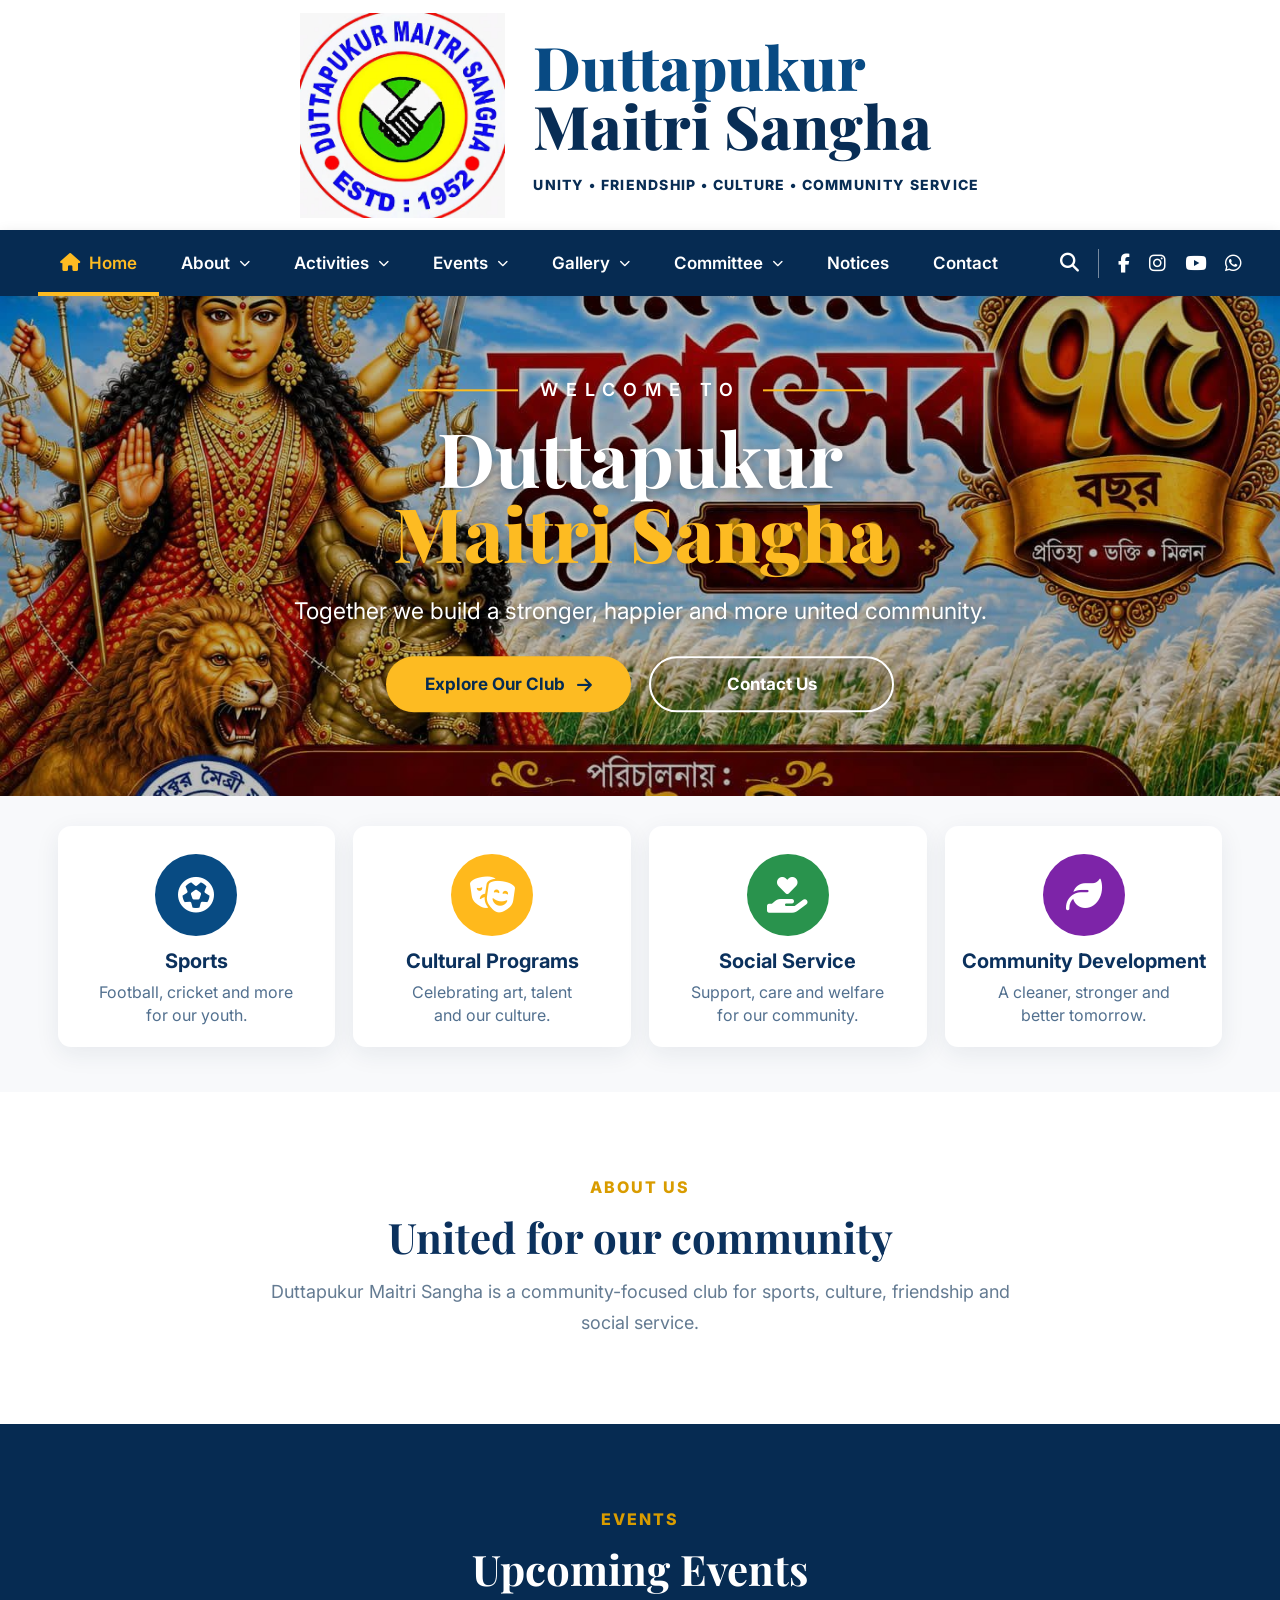
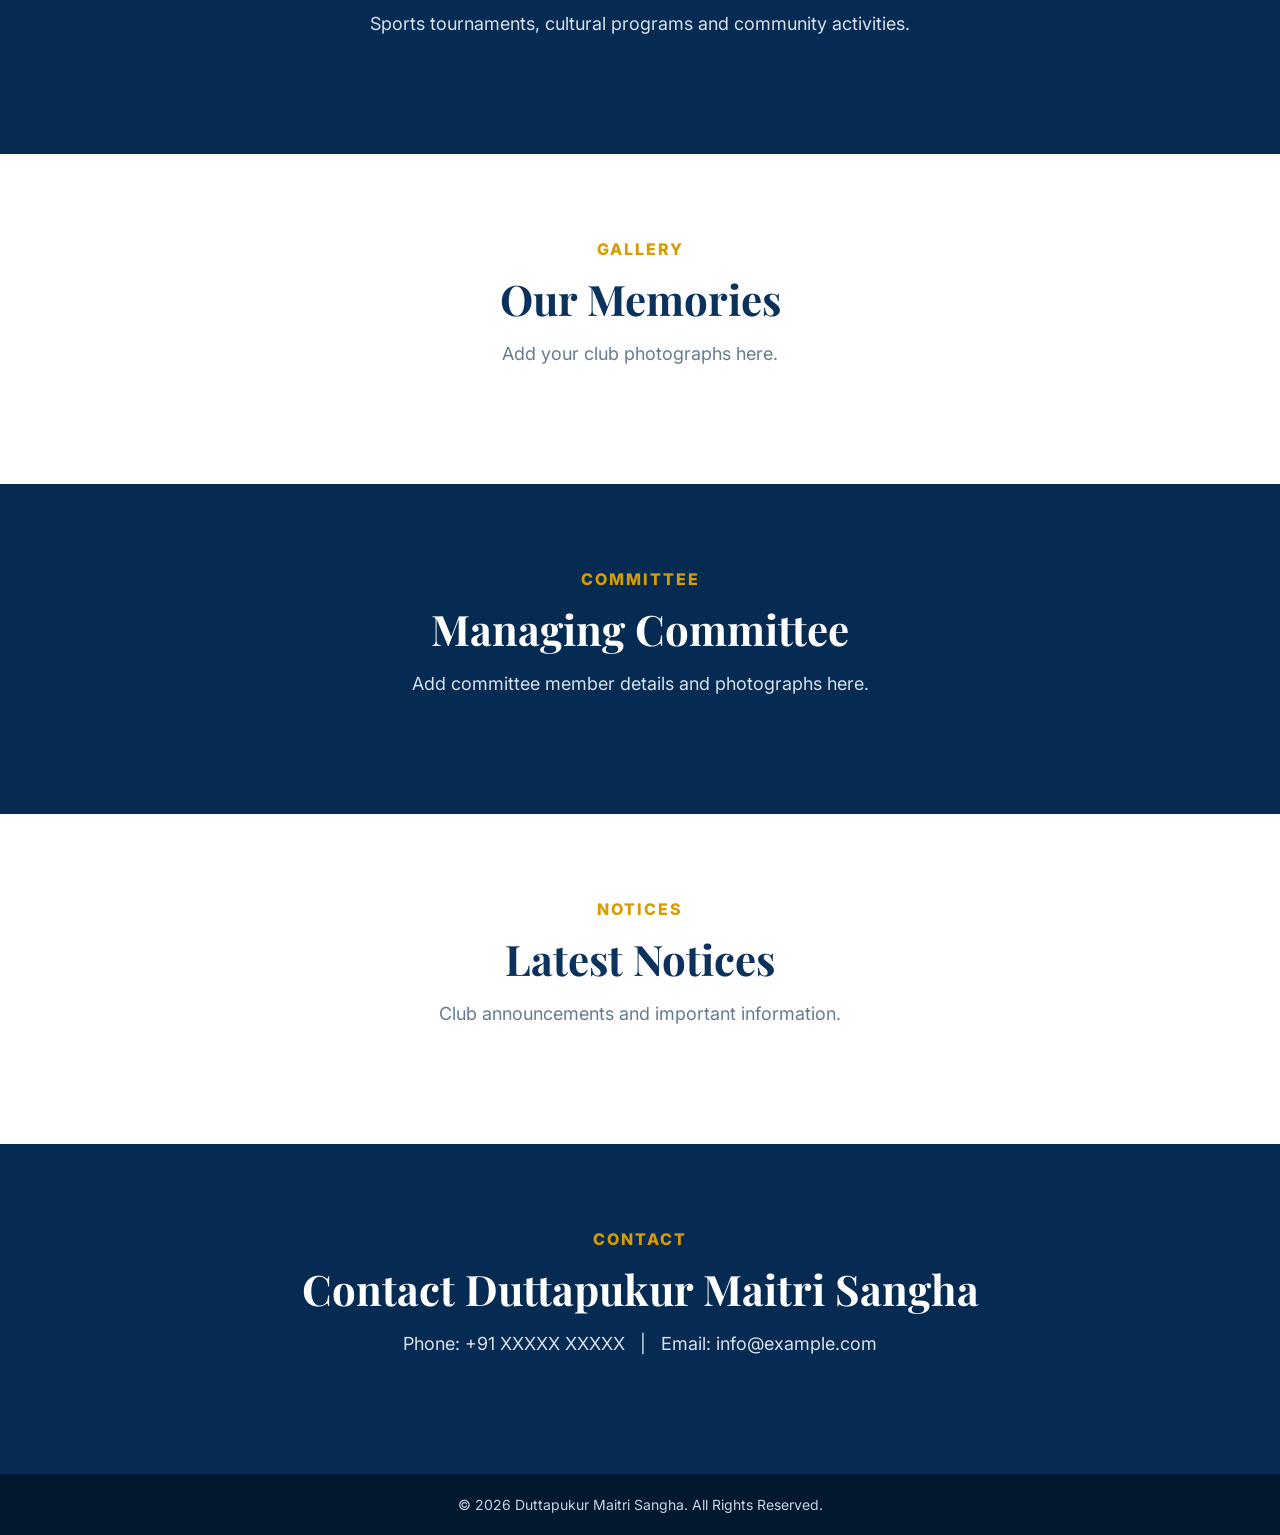
==== index.html @ 9993ad96 "Add files via upload" ====
<!DOCTYPE html>
<html lang="en">

<head>
    <meta charset="UTF-8">
    <meta name="viewport" content="width=device-width, initial-scale=1.0">

    <title>Duttapukur Maitri Sangha</title>

    <!-- Google Fonts -->
    <link rel="preconnect" href="https://fonts.googleapis.com">
    <link rel="preconnect" href="https://fonts.gstatic.com" crossorigin>

    <link href="https://fonts.googleapis.com/css2?family=Inter:wght@400;500;600;700;800&family=Playfair+Display:wght@700;800&display=swap"
        rel="stylesheet">

    <!-- Font Awesome -->
    <link rel="stylesheet"
        href="https://cdnjs.cloudflare.com/ajax/libs/font-awesome/6.5.2/css/all.min.css">

    <!-- CSS -->
    <link rel="stylesheet" href="style.css">
</head>

<body>


<!-- =====================================================
     TOP BRAND HEADER
===================================================== -->

<header class="brand-header">

    <div class="brand-inner">

        <a href="#home" class="brand">

            <img src="images/club-logo.png"
                 alt="Duttapukur Maitri Sangha Logo">

            <div class="brand-copy">

                <h1>
                    Duttapukur<br>
                    <span>Maitri Sangha</span>
                </h1>

                <p>
                    UNITY • FRIENDSHIP • CULTURE • COMMUNITY SERVICE
                </p>

            </div>

        </a>

    </div>

</header>



<!-- =====================================================
     NAVIGATION
===================================================== -->

<nav class="main-nav" id="mainNav">

    <div class="nav-inner">

        <!-- Mobile Menu -->
        <button class="mobile-toggle" id="mobileToggle">
            <i class="fa-solid fa-bars"></i>
        </button>


        <!-- Menu -->
        <div class="nav-links" id="navLinks">

            <a class="active" href="#home">
                <i class="fa-solid fa-house"></i>
                Home
            </a>

            <a href="#about">
                About
                <i class="fa-solid fa-chevron-down"></i>
            </a>

            <a href="#activities">
                Activities
                <i class="fa-solid fa-chevron-down"></i>
            </a>

            <a href="#events">
                Events
                <i class="fa-solid fa-chevron-down"></i>
            </a>

            <a href="#gallery">
                Gallery
                <i class="fa-solid fa-chevron-down"></i>
            </a>

            <a href="#committee">
                Committee
                <i class="fa-solid fa-chevron-down"></i>
            </a>

            <a href="#notices">
                Notices
            </a>

            <a href="#contact">
                Contact
            </a>

        </div>


        <!-- Social Icons -->

        <div class="nav-social">

            <button>
                <i class="fa-solid fa-magnifying-glass"></i>
            </button>

            <span></span>

            <a href="#">
                <i class="fa-brands fa-facebook-f"></i>
            </a>

            <a href="#">
                <i class="fa-brands fa-instagram"></i>
            </a>

            <a href="#">
                <i class="fa-brands fa-youtube"></i>
            </a>

            <a href="#">
                <i class="fa-brands fa-whatsapp"></i>
            </a>

        </div>

    </div>

</nav>



<!-- =====================================================
     MAIN
===================================================== -->

<main>


<!-- =====================================================
     HERO SECTION
===================================================== -->

<section class="hero" id="home">

    <div class="hero-background" id="heroBackground"></div>

    <div class="hero-content">

        <div class="welcome">
            <span></span>
            <p>WELCOME TO</p>
            <span></span>
        </div>

        <h2>
            Duttapukur
            <strong>Maitri Sangha</strong>
        </h2>

        <p class="hero-description">
            Together we build a stronger, happier and
            more united community.
        </p>

        <div class="hero-buttons">
            <a href="#activities" class="btn-primary">
                Explore Our Club
                <i class="fa-solid fa-arrow-right"></i>
            </a>

            <a href="#contact" class="btn-secondary">
                Contact Us
            </a>
        </div>

    </div>

</section>


<!-- =====================================================
     FEATURE CARDS
===================================================== -->

<section class="features" id="activities">

    <div class="feature-grid">


        <!-- Sports -->

        <article class="feature-card">

            <div class="feature-icon sports">

                <i class="fa-solid fa-futbol"></i>

            </div>

            <h2>Sports</h2>

            <p>
                Football, cricket and more
                <br>
                for our youth.
            </p>

        </article>



        <!-- Cultural -->

        <article class="feature-card">

            <div class="feature-icon culture">

                <i class="fa-solid fa-masks-theater"></i>

            </div>

            <h2>Cultural Programs</h2>

            <p>
                Celebrating art, talent
                <br>
                and our culture.
            </p>

        </article>



        <!-- Social Service -->

        <article class="feature-card">

            <div class="feature-icon service">

                <i class="fa-solid fa-hand-holding-heart"></i>

            </div>

            <h2>Social Service</h2>

            <p>
                Support, care and welfare
                <br>
                for our community.
            </p>

        </article>



        <!-- Development -->

        <article class="feature-card">

            <div class="feature-icon development">

                <i class="fa-solid fa-leaf"></i>

            </div>

            <h2>Community Development</h2>

            <p>
                A cleaner, stronger and
                <br>
                better tomorrow.
            </p>

        </article>


    </div>

</section>



<!-- =====================================================
     ABOUT
===================================================== -->

<section class="simple-section" id="about">

    <span>ABOUT US</span>

    <h2>
        United for our community
    </h2>

    <p>
        Duttapukur Maitri Sangha is a community-focused
        club for sports, culture, friendship and social service.
    </p>

</section>



<!-- =====================================================
     EVENTS
===================================================== -->

<section class="simple-section dark" id="events">

    <span>EVENTS</span>

    <h2>
        Upcoming Events
    </h2>

    <p>
        Sports tournaments, cultural programs
        and community activities.
    </p>

</section>



<!-- =====================================================
     GALLERY
===================================================== -->

<section class="simple-section" id="gallery">

    <span>GALLERY</span>

    <h2>
        Our Memories
    </h2>

    <p>
        Add your club photographs here.
    </p>

</section>



<!-- =====================================================
     COMMITTEE
===================================================== -->

<section class="simple-section dark" id="committee">

    <span>COMMITTEE</span>

    <h2>
        Managing Committee
    </h2>

    <p>
        Add committee member details and photographs here.
    </p>

</section>



<!-- =====================================================
     NOTICES
===================================================== -->

<section class="simple-section" id="notices">

    <span>NOTICES</span>

    <h2>
        Latest Notices
    </h2>

    <p>
        Club announcements and important information.
    </p>

</section>



<!-- =====================================================
     CONTACT
===================================================== -->

<section class="simple-section dark" id="contact">

    <span>CONTACT</span>

    <h2>
        Contact Duttapukur Maitri Sangha
    </h2>

    <p>
        Phone: +91 XXXXX XXXXX
        &nbsp; | &nbsp;
        Email: info@example.com
    </p>

</section>


</main>



<!-- =====================================================
     FOOTER
===================================================== -->

<footer>

    © <span id="year"></span>
    Duttapukur Maitri Sangha.
    All Rights Reserved.

</footer>



<!-- JavaScript -->

<script src="script.js"></script>

</body>
</html>
---- style.css ----
/* =====================================================
   RESET
===================================================== */

* {
    margin: 0;
    padding: 0;
    box-sizing: border-box;
}


:root {

    --navy: #062b52;

    --navy-dark: #031f3c;

    --blue: #0b4f88;

    --gold: #fdbb22;

    --text: #0b315d;

    --white: #ffffff;

}


html {

    scroll-behavior: smooth;

    scroll-padding-top: 70px;

}


body {

    font-family: "Inter", sans-serif;

    color: var(--text);

    background: #f7f8fa;

}


a {

    text-decoration: none;

    color: inherit;

}


/* =====================================================
   TOP BRAND HEADER
===================================================== */

.brand-header {

    height: 230px;

    background: #ffffff;

    overflow: hidden;

}


.brand-inner {

    width: min(1100px, 94%);

    height: 100%;

    margin: auto;

    display: flex;

    justify-content: center;

    align-items: center;

}


.brand {

    display: flex;

    align-items: center;

    gap: 28px;

}


.brand img {

    width: 205px;

    height: 205px;

    object-fit: contain;

}


.brand-copy h1 {

    font-family: "Playfair Display", serif;

    font-size: clamp(42px, 4.7vw, 68px);

    line-height: .98;

    color: #084a83;

    font-weight: 800;

}


.brand-copy h1 span {

    color: #082d55;

}


.brand-copy p {

    margin-top: 22px;

    font-size: 14px;

    font-weight: 800;

    letter-spacing: 1.3px;

    color: #092d54;

}


/* =====================================================
   NAVIGATION
===================================================== */

.main-nav {

    height: 66px;

    background: var(--navy);

    color: white;

    position: sticky;

    top: 0;

    z-index: 1000;

    box-shadow:
        0 4px 14px rgba(0,0,0,.12);

}


.nav-inner {

    height: 100%;

    width: min(1290px, 94%);

    margin: auto;

    display: flex;

    align-items: center;

    justify-content: space-between;

}


.nav-links {

    height: 100%;

    display: flex;

    align-items: center;

}


.nav-links a {

    height: 100%;

    display: flex;

    align-items: center;

    gap: 9px;

    padding: 0 22px;

    color: #fff;

    font-size: 17px;

    font-weight: 600;

    position: relative;

    transition: .25s;

}


.nav-links a i {

    font-size: 11px;

}


.nav-links a:first-child i {

    font-size: 18px;

}


.nav-links a:hover,

.nav-links a.active {

    color: var(--gold);

}


.nav-links a.active::after {

    content: "";

    position: absolute;

    left: 0;

    right: 0;

    bottom: 0;

    height: 4px;

    background: var(--gold);

}


/* =====================================================
   SOCIAL ICONS
===================================================== */

.nav-social {

    display: flex;

    align-items: center;

    gap: 19px;

    font-size: 19px;

}


.nav-social button {

    border: 0;

    background: transparent;

    color: white;

    font-size: 19px;

    cursor: pointer;

}


.nav-social span {

    height: 29px;

    width: 1px;

    background:
        rgba(255,255,255,.45);

}


.nav-social a:hover {

    color: var(--gold);

}


/* =====================================================
   MOBILE BUTTON
===================================================== */

.mobile-toggle {

    display: none;

    border: 0;

    background: transparent;

    color: white;

    font-size: 24px;

    cursor: pointer;

}


/* =====================================================
   HERO
===================================================== */

.hero {
    position: relative;
    width: 100%;
    height: 500px;
    overflow: hidden;
}

.hero-background {
    position: absolute;
    inset: 0;

    background-image: url("images/hero1.jpg");
    background-size: cover;
    background-position: center;

    transition: opacity 0.8s ease;
}

/* Dark overlay */
.hero-background::after {
    content: "";
    position: absolute;
    inset: 0;

    background: rgba(0, 0, 0, 0.25);
}

.hero-content {
    position: absolute;
    z-index: 2;

    left: 50%;
    top: 50%;

    transform: translate(-50%, -50%);

    width: 90%;
    text-align: center;
    color: white;
}

/* =====================================================
   HERO CONTENT
===================================================== */

.hero-content {

    position: absolute;

    z-index: 5;

    left: 50%;

    top: 50%;

    transform:
        translate(-50%, -50%);

    width: 90%;

    text-align: center;

    color: white;

}


.welcome {

    display: flex;

    justify-content: center;

    align-items: center;

    gap: 22px;

    margin-bottom: 20px;

}


.welcome span {

    width: 110px;

    height: 2px;

    background: var(--gold);

}


.welcome p {

    font-size: 18px;

    font-weight: 600;

    letter-spacing: 8px;

}


.hero-content h2 {

    font-family:
        "Playfair Display",
        serif;

    font-size:
        clamp(45px, 6vw, 75px);

    line-height: 1;

    text-shadow:
        0 3px 10px rgba(0,0,0,.35);

}


.hero-content h2 strong {

    display: block;

    color: var(--gold);

    font-weight: 800;

}


.hero-description {

    margin-top: 25px;

    font-size: 23px;

    line-height: 1.45;

    text-shadow:
        0 2px 8px rgba(0,0,0,.5);

}


/* =====================================================
   HERO BUTTONS
===================================================== */

.hero-buttons {

    display: flex;

    justify-content: center;

    gap: 18px;

    margin-top: 28px;

}


.btn-primary,

.btn-secondary {

    min-width: 245px;

    padding: 16px 25px;

    border-radius: 35px;

    font-size: 17px;

    font-weight: 700;

    display: flex;

    justify-content: center;

    align-items: center;

    gap: 12px;

    transition: .25s;

}


.btn-primary {

    background: var(--gold);

    color: #062b52;

}


.btn-primary:hover {

    transform: translateY(-3px);

    background: #ffd052;

}


.btn-secondary {

    border: 2px solid white;

    color: white;

    background:
        rgba(0,0,0,.08);

}


.btn-secondary:hover {

    background: white;

    color: var(--navy);

}


/* =====================================================
   HERO ARROWS
===================================================== */

.hero-arrow {

    position: absolute;

    z-index: 6;

    top: 50%;

    transform:
        translateY(-50%);

    width: 54px;

    height: 54px;

    border:
        1px solid rgba(255,255,255,.8);

    border-radius: 50%;

    background:
        rgba(0,0,0,.28);

    color: white;

    font-size: 22px;

    cursor: pointer;

    transition: .25s;

}


.hero-arrow.left {

    left: 20px;

}


.hero-arrow.right {

    right: 20px;

}


.hero-arrow:hover {

    background: var(--gold);

    color: #062b52;

}


/* =====================================================
   SLIDER DOTS
===================================================== */

.slider-dots {

    display: flex;

    justify-content: center;

    gap: 12px;

    margin-top: 30px;

}


.dot {

    width: 13px;

    height: 13px;

    border: 0;

    border-radius: 50%;

    background: white;

    cursor: pointer;

}


.dot.active {

    background: var(--gold);

}


/* =====================================================
   FEATURE CARDS
===================================================== */

.features {

    background: #f8f9fb;

    padding:
        30px 4.5% 45px;

}


.feature-grid {

    max-width: 1400px;

    margin: auto;

    display: grid;

    grid-template-columns:
        repeat(4, 1fr);

    gap: 18px;

}


.feature-card {

    min-height: 190px;

    background: white;

    border-radius: 13px;

    box-shadow:
        0 7px 25px
        rgba(25,50,80,.08);

    display: flex;

    flex-direction: column;

    align-items: center;

    text-align: center;

    padding:
        28px 15px 20px;

    transition:
        transform .25s,
        box-shadow .25s;

}


.feature-card:hover {

    transform:
        translateY(-5px);

    box-shadow:
        0 13px 30px
        rgba(25,50,80,.13);

}


/* =====================================================
   FEATURE ICON
===================================================== */

.feature-icon {

    width: 82px;

    height: 82px;

    border-radius: 50%;

    display: grid;

    place-items: center;

    color: white;

    font-size: 36px;

    margin-bottom: 13px;

}


.feature-icon.sports {

    background: #084b83;

}


.feature-icon.culture {

    background: #ffb91c;

}


.feature-icon.service {

    background: #29934d;

}


.feature-icon.development {

    background: #7d24a8;

}


.feature-card h2 {

    font-size: 20px;

    margin-bottom: 8px;

}


.feature-card p {

    color: #52708f;

    font-size: 16px;

    line-height: 1.45;

}


/* =====================================================
   OTHER SECTIONS
===================================================== */

.simple-section {

    min-height: 330px;

    padding: 85px 8%;

    text-align: center;

    background: white;

}


.simple-section.dark {

    background: var(--navy);

    color: white;

}


.simple-section span {

    color: #d99c00;

    font-weight: 800;

    letter-spacing: 2px;

}


.simple-section h2 {

    margin: 12px 0;

    font-family:
        "Playfair Display",
        serif;

    font-size: 42px;

}


.simple-section p {

    max-width: 750px;

    margin: auto;

    font-size: 18px;

    line-height: 1.7;

    color: #647b92;

}


.simple-section.dark p {

    color: #d7e1ea;

}


/* =====================================================
   FOOTER
===================================================== */

footer {

    background: #02182e;

    color: #cbd5e1;

    text-align: center;

    padding: 22px;

    font-size: 14px;

}


/* =====================================================
   TABLET
===================================================== */

@media (max-width: 1100px) {

    .nav-links a {

        padding: 0 12px;

        font-size: 14px;

    }


    .nav-social {

        gap: 12px;

    }


    .brand img {

        width: 160px;

        height: 160px;

    }


    .brand-copy h1 {

        font-size: 47px;

    }


    .brand-header {

        height: 200px;

    }

}


/* =====================================================
   MOBILE
===================================================== */

@media (max-width: 850px) {

    .brand-header {

        height: 145px;

    }


    .brand {

        gap: 12px;

    }


    .brand img {

        width: 115px;

        height: 115px;

    }


    .brand-copy h1 {

        font-size: 31px;

    }


    .brand-copy p {

        font-size: 8px;

        margin-top: 9px;

        letter-spacing: .6px;

    }


    .main-nav {

        height: 58px;

    }


    .mobile-toggle {

        display: block;

    }


    .nav-links {

        display: none;

        position: absolute;

        left: 0;

        top: 58px;

        width: 100%;

        height: auto;

        flex-direction: column;

        background:
            var(--navy-dark);

        padding: 8px 0;

    }


    .nav-links.open {

        display: flex;

    }


    .nav-links a {

        width: 100%;

        height: 46px;

        padding: 0 22px;

    }


    .nav-links a.active::after {

        display: none;

    }


    .nav-social {

        margin-left: auto;

    }


    .hero {

        height: 360px;

    }


    .hero-content h2 {

        font-size: 43px;

    }


    .hero-description {

        font-size: 17px;

    }


    .welcome p {

        font-size: 13px;

        letter-spacing: 4px;

    }


    .welcome span {

        width: 60px;

    }


    .feature-grid {

        grid-template-columns:
            repeat(2, 1fr);

    }

}


/* =====================================================
   SMALL MOBILE
===================================================== */

@media (max-width: 520px) {

    .brand-header {

        height: 112px;

    }


    .brand img {

        width: 82px;

        height: 82px;

    }


    .brand-copy h1 {

        font-size: 23px;

    }


    .brand-copy p {

        font-size: 6px;

        letter-spacing: .35px;

    }


    .nav-social a:nth-last-child(-n+2),

    .nav-social span {

        display: none;

    }


    .hero {

        height: 320px;

    }


    .hero-content h2 {

        font-size: 34px;

    }


    .hero-description {

        font-size: 14px;

    }


    .hero-buttons {

        flex-direction: column;

        align-items: center;

        gap: 10px;

    }


    .btn-primary,

    .btn-secondary {

        min-width: 200px;

        padding: 12px 20px;

        font-size: 14px;

    }


    .hero-arrow {

        width: 38px;

        height: 38px;

        font-size: 15px;

    }


    .hero-arrow.left {

        left: 10px;

    }


    .hero-arrow.right {

        right: 10px;

    }


    .feature-grid {

        grid-template-columns: 1fr;

    }


    .simple-section h2 {

        font-size: 32px;

    }

}
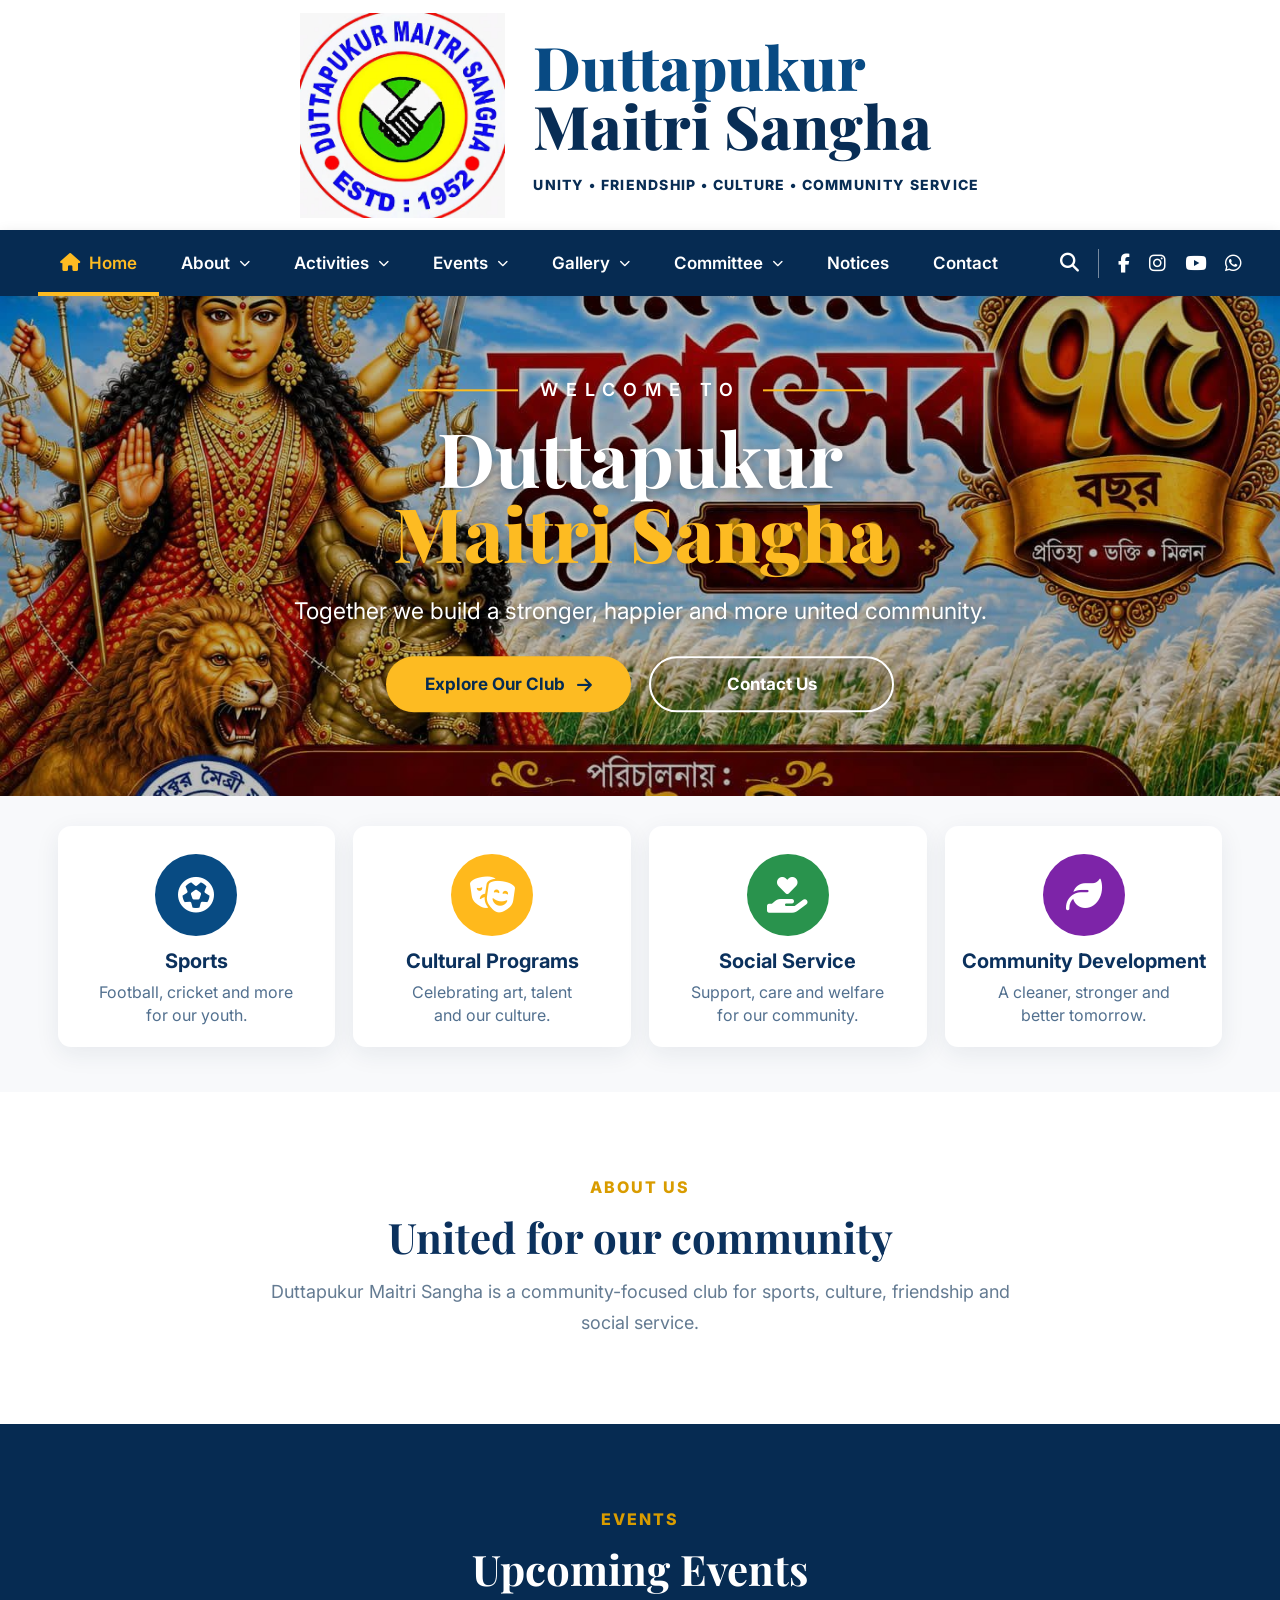
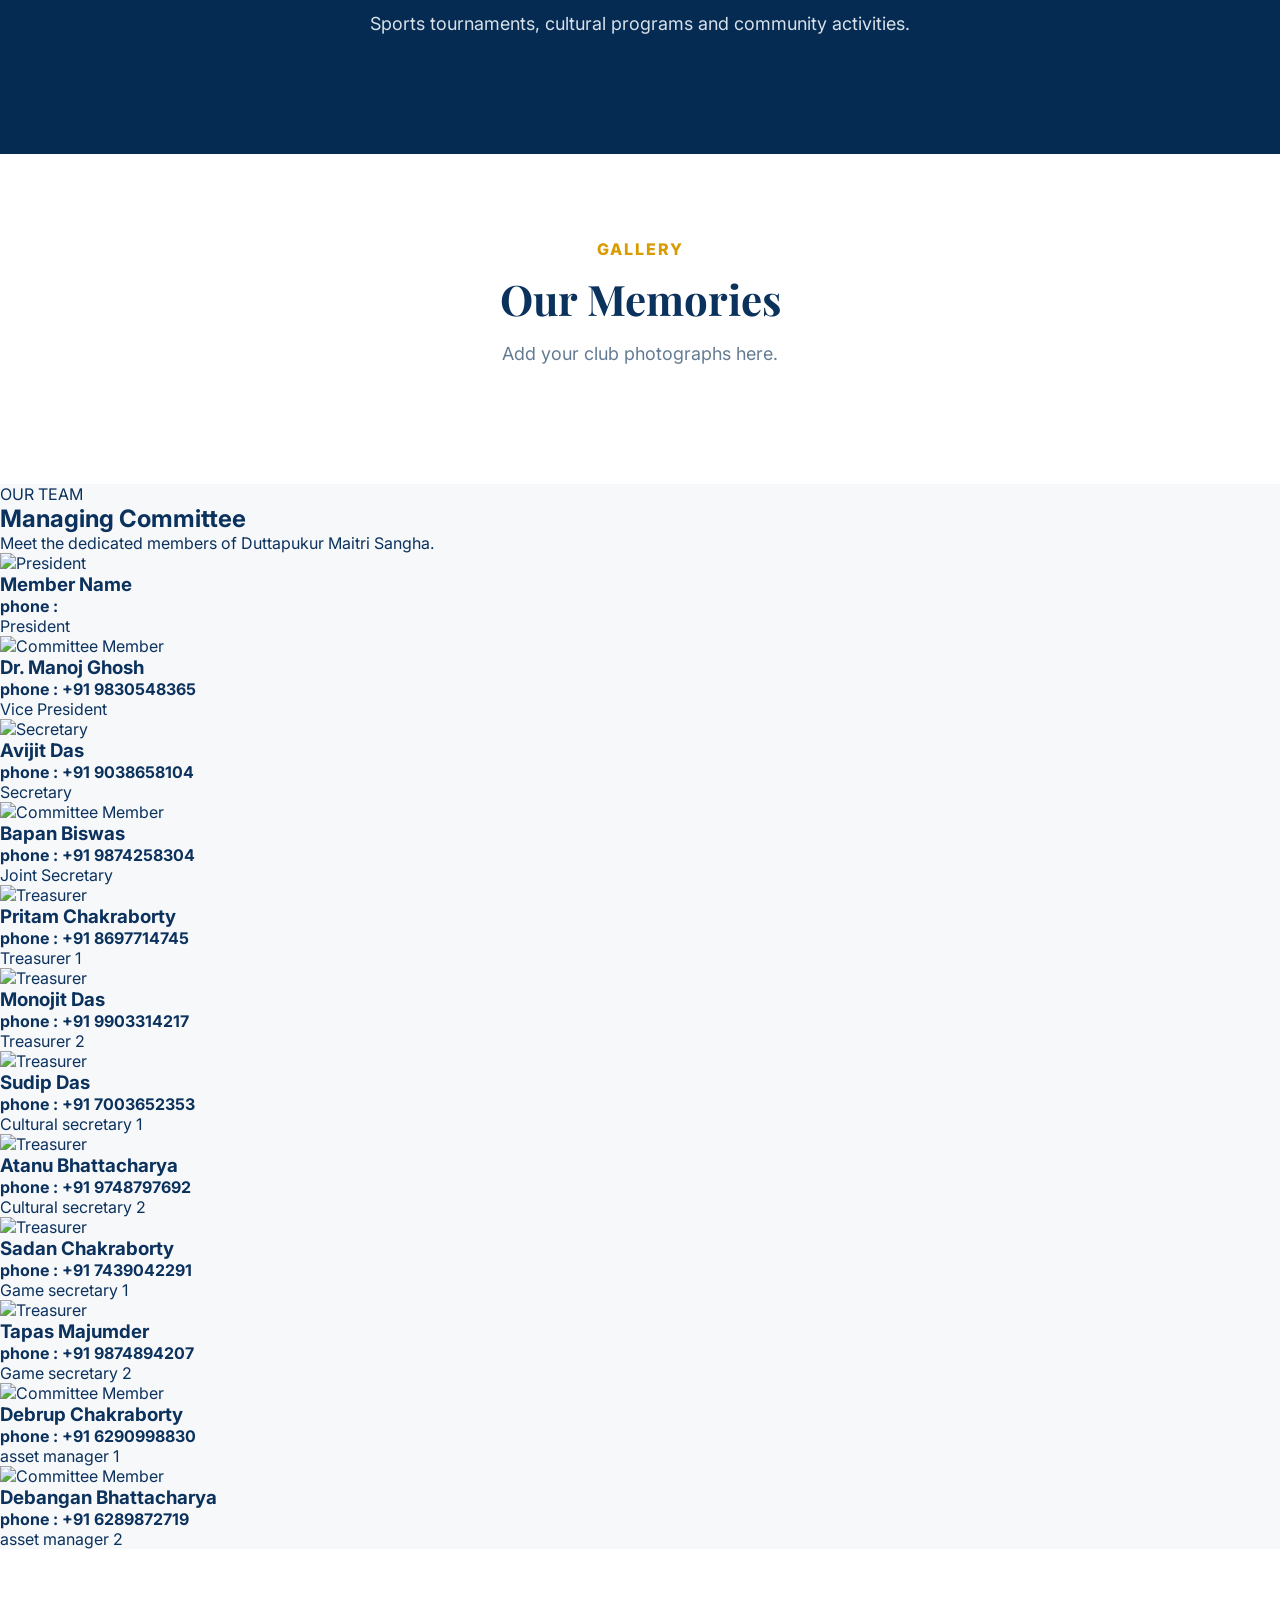
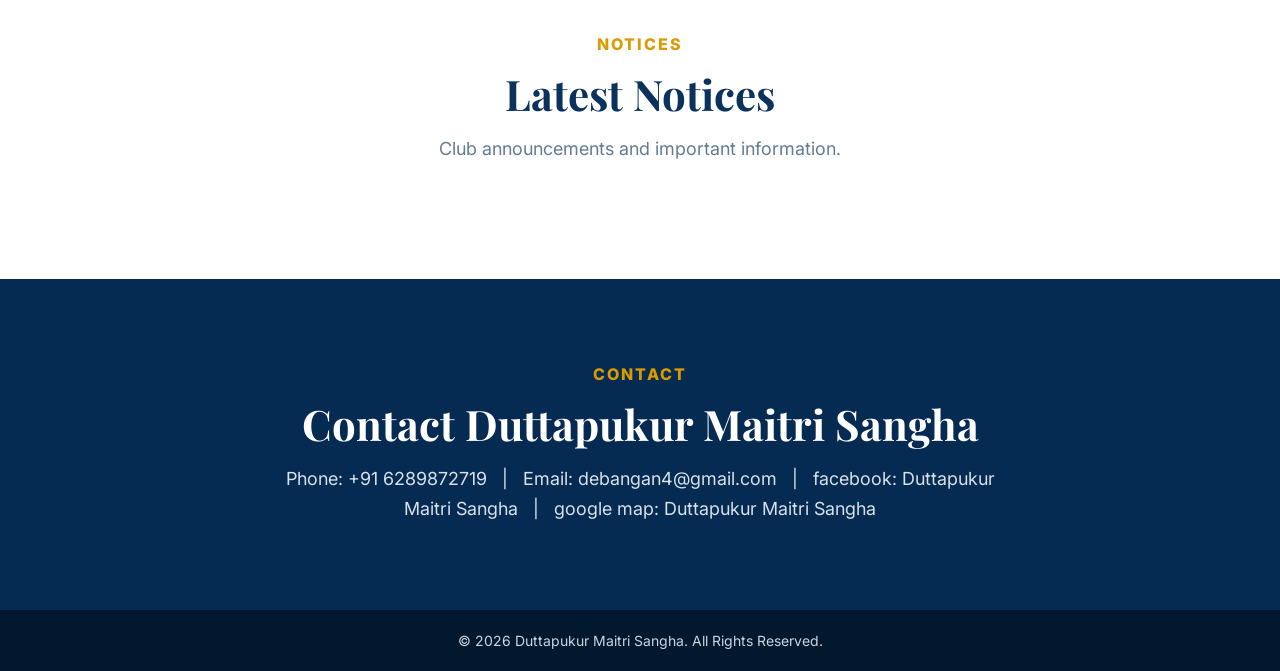
==== commit 08e1617a: "Add files via upload" ====
--- a/index.html
+++ b/index.html
@@ -368,17 +368,216 @@
      COMMITTEE
 ===================================================== -->
 
-<section class="simple-section dark" id="committee">
-
-    <span>COMMITTEE</span>
-
-    <h2>
-        Managing Committee
-    </h2>
-
-    <p>
-        Add committee member details and photographs here.
-    </p>
+<section class="committee" id="committee">
+
+    <div class="section-title">
+        <span>OUR TEAM</span>
+        <h2>Managing Committee</h2>
+        <p>
+            Meet the dedicated members of
+            Duttapukur Maitri Sangha.
+        </p>
+    </div>
+
+
+    <div class="committee-grid">
+
+        <!-- President -->
+        <div class="member-card">
+
+            <div class="member-image">
+                <img src="images/president.jpg"
+                     alt="President">
+            </div>
+
+            <div class="member-info">
+                <h3>Member Name</h3>
+                <h4>phone : </h4>
+                <span>President</span>
+            </div>
+
+        </div>
+
+
+        <!-- Vice President -->
+         <div class="member-card">
+
+    <div class="member-image">
+        <img src="images/member2.jpg"
+             alt="Committee Member">
+    </div>
+
+    <div class="member-info">
+        <h3>Dr. Manoj Ghosh</h3>
+        <h4>phone : +91 9830548365</h4>
+        <span>Vice President</span>
+    </div>
+
+</div>
+
+    
+        <!-- Secretary -->
+        <div class="member-card">
+
+            <div class="member-image">
+                <img src="images/secretary.jpg"
+                     alt="Secretary">
+            </div>
+
+            <div class="member-info">
+                <h3>Avijit Das</h3>
+                <h4>phone : +91 9038658104</h4>
+                <span>Secretary</span>
+            </div>
+
+        </div>
+
+        <!-- Joint Secretary -->
+        <div class="member-card">
+
+            <div class="member-image">
+                <img src="images/member2.jpg"
+                     alt="Committee Member">
+            </div>
+
+            <div class="member-info">
+                <h3>Bapan Biswas</h3>
+                <h4>phone : +91 9874258304</h4>
+                <span>Joint Secretary</span>
+            </div>
+
+        </div>
+
+        <!-- Treasurer 1 -->
+        <div class="member-card">
+
+            <div class="member-image">
+                <img src="images/treasurer.jpg"
+                     alt="Treasurer">
+            </div>
+
+            <div class="member-info">
+                <h3>Pritam Chakraborty</h3>
+                <h4>phone : +91 8697714745</h4>
+                <span>Treasurer 1</span>
+            </div>
+
+        </div>
+
+        <!-- Treasurer 2 -->
+        <div class="member-card">
+
+            <div class="member-image">
+                <img src="images/treasurer.jpg"
+                     alt="Treasurer">
+            </div>
+
+            <div class="member-info">
+                <h3>Monojit Das</h3>
+                <h4>phone : +91 9903314217</h4>
+                <span>Treasurer 2</span>
+            </div>
+
+        </div>
+
+        <!-- Cultural secretary 1 -->
+        <div class="member-card">
+
+            <div class="member-image">
+                <img src="images/treasurer.jpg"
+                     alt="Treasurer">
+            </div>
+
+            <div class="member-info">
+                <h3>Sudip Das</h3>
+                <h4>phone : +91 7003652353</h4>
+                <span>Cultural secretary 1</span>
+            </div>
+
+        </div>
+
+        <!-- Cultural secretary 2 -->
+        <div class="member-card">
+
+            <div class="member-image">
+                <img src="images/treasurer.jpg"
+                     alt="Treasurer">
+            </div>
+
+            <div class="member-info">
+                <h3>Atanu Bhattacharya</h3>
+                <h4>phone : +91 9748797692</h4>
+                <span>Cultural secretary 2</span>
+            </div>
+
+        </div>
+
+        <!-- Game secretary 1 -->
+        <div class="member-card">
+
+            <div class="member-image">
+                <img src="images/treasurer.jpg"
+                     alt="Treasurer">
+            </div>
+
+            <div class="member-info">
+                <h3>Sadan Chakraborty</h3>
+                <h4>phone : +91 7439042291</h4>
+                <span>Game secretary 1</span>
+            </div>
+
+        </div>
+
+        <!-- Game secretary 2 -->
+        <div class="member-card">
+
+            <div class="member-image">
+                <img src="images/treasurer.jpg"
+                     alt="Treasurer">
+            </div>
+
+            <div class="member-info">
+                <h3>Tapas Majumder</h3>
+                <h4>phone : +91 9874894207</h4>
+                <span>Game secretary 2</span>
+            </div>
+
+        </div>
+
+
+        <!-- asset manager 1 -->
+        <div class="member-card">
+
+            <div class="member-image">
+                <img src="images/member.jpg"
+                     alt="Committee Member">
+            </div>
+
+            <div class="member-info">
+                <h3>Debrup Chakraborty</h3>
+                <h4>phone : +91 6290998830</h4>
+                <span>asset manager 1</span>
+            </div>
+
+        </div>
+
+         <!-- asset manager 2 -->
+        <div class="member-card">
+
+            <div class="member-image">
+                <img src="images/member.jpg"
+                     alt="Committee Member">
+            </div>
+
+            <div class="member-info">
+                <h3>Debangan Bhattacharya</h3>
+                <h4>phone : +91 6289872719</h4>
+                <span>asset manager 2</span>
+            </div>
+
+        </div>
+
+    </div>
 
 </section>
 
@@ -417,9 +616,13 @@
     </h2>
 
     <p>
-        Phone: +91 XXXXX XXXXX
+        Phone: +91 6289872719
         &nbsp; | &nbsp;
-        Email: info@example.com
+        Email: debangan4@gmail.com
+        &nbsp; | &nbsp;
+        facebook: <a href="https://www.facebook.com/share/1DYwNDoFaD/" target="_blank">Duttapukur Maitri Sangha</a>
+        &nbsp; | &nbsp;
+        google map: <a href="https://maps.app.goo.gl/1o1BQpdhKVuhnZKU8?g_st=ac" target="_blank">Duttapukur Maitri Sangha</a>
     </p>
 
 </section>
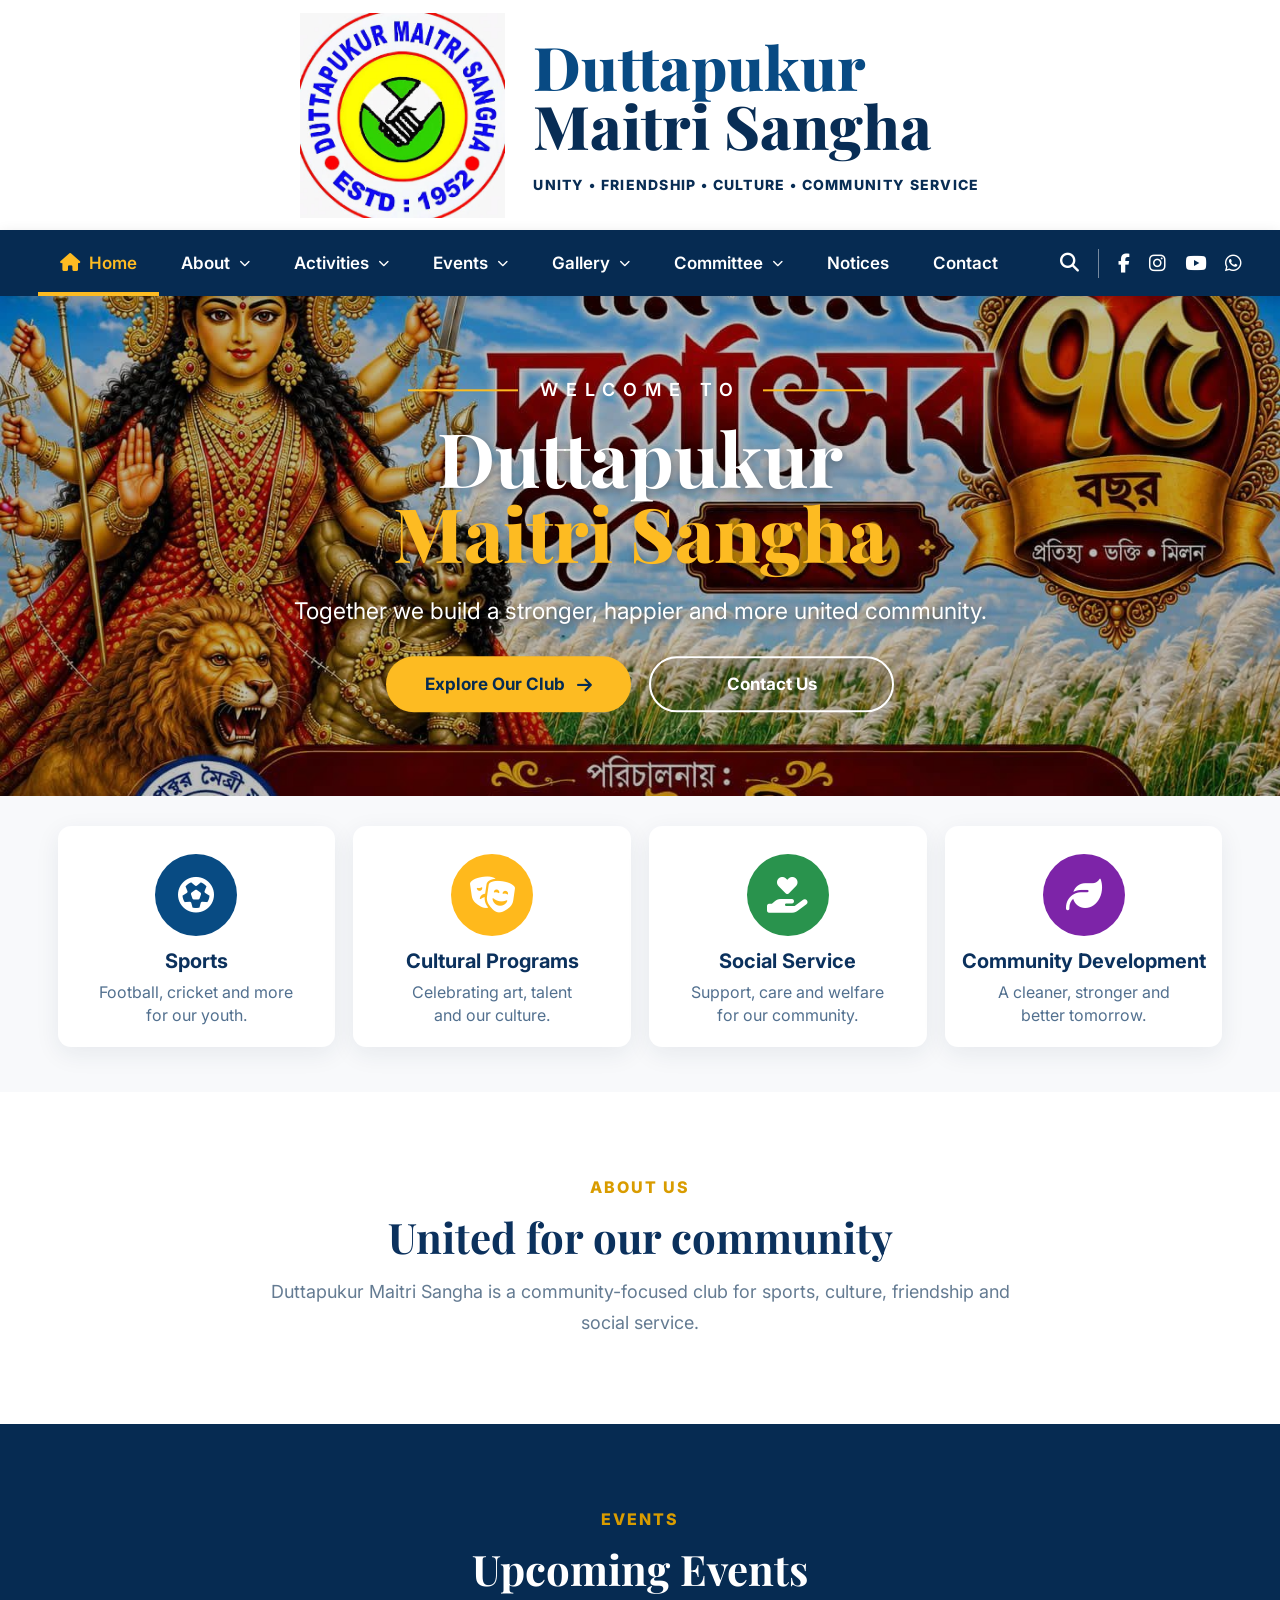
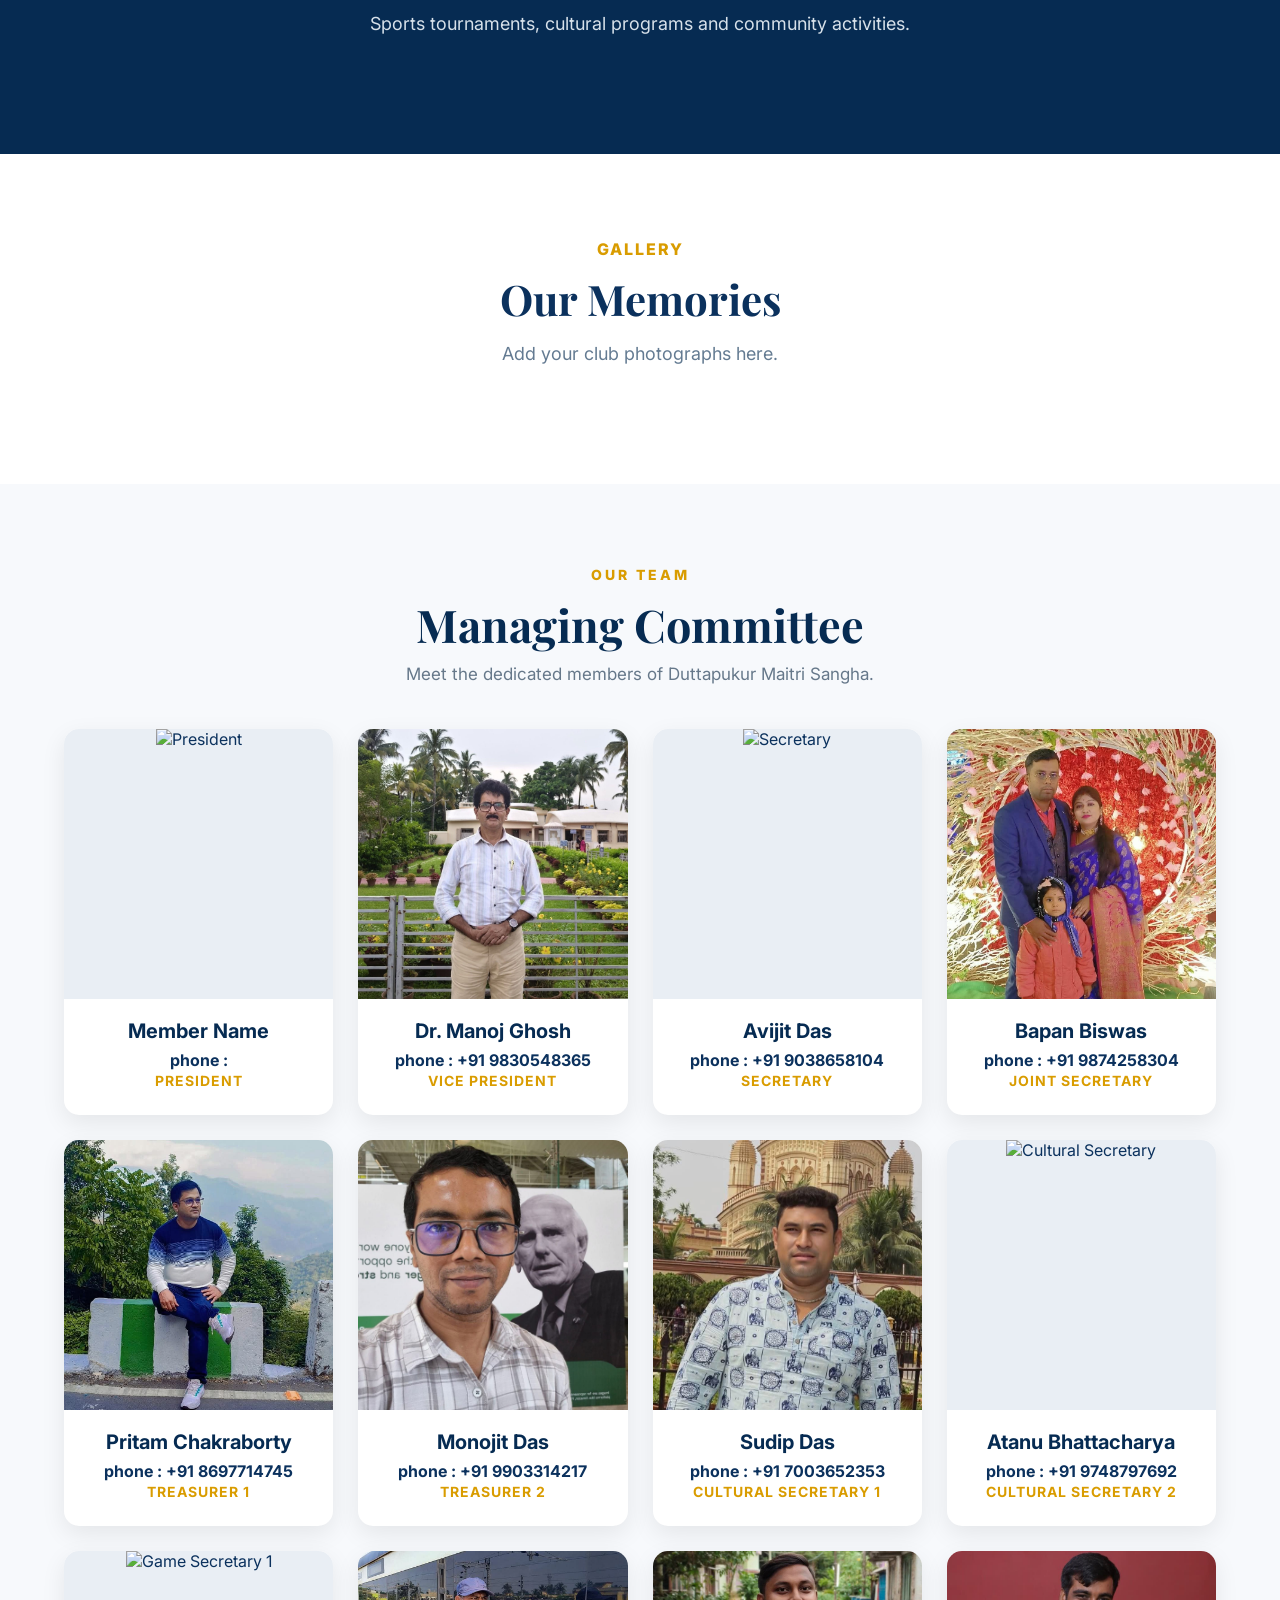
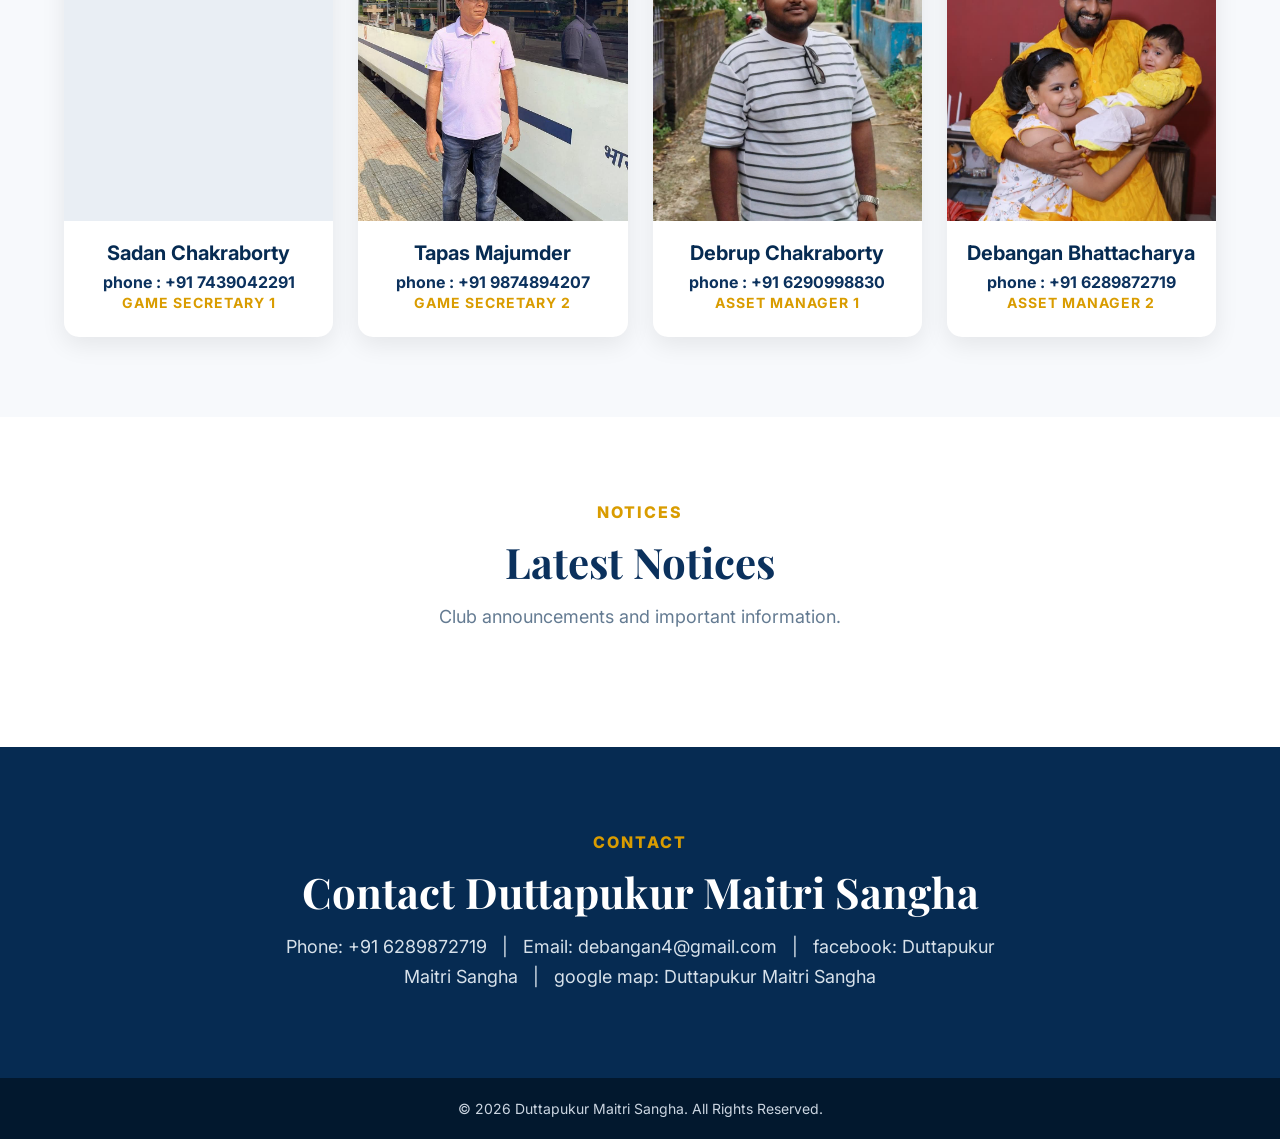
==== commit 4ca69199: "Add files via upload" ====
--- a/index.html
+++ b/index.html
@@ -403,8 +403,8 @@
          <div class="member-card">
 
     <div class="member-image">
-        <img src="images/member2.jpg"
-             alt="Committee Member">
+        <img src="images/VICE PRESIDENT.jpg"
+             alt="Vice President">
     </div>
 
     <div class="member-info">
@@ -436,8 +436,8 @@
         <div class="member-card">
 
             <div class="member-image">
-                <img src="images/member2.jpg"
-                     alt="Committee Member">
+                <img src="images/joint-secretary.jpg"
+                     alt="Joint Secretary">
             </div>
 
             <div class="member-info">
@@ -452,8 +452,8 @@
         <div class="member-card">
 
             <div class="member-image">
-                <img src="images/treasurer.jpg"
-                     alt="Treasurer">
+                <img src="images/treasurer1.jpg"
+                     alt="Treasurer 1">
             </div>
 
             <div class="member-info">
@@ -468,8 +468,8 @@
         <div class="member-card">
 
             <div class="member-image">
-                <img src="images/treasurer.jpg"
-                     alt="Treasurer">
+                <img src="images/treasurer2.jpg"
+                     alt="Treasurer 2">
             </div>
 
             <div class="member-info">
@@ -484,8 +484,8 @@
         <div class="member-card">
 
             <div class="member-image">
-                <img src="images/treasurer.jpg"
-                     alt="Treasurer">
+                <img src="images/cultural-secretary1.jpg"
+                     alt="Cultural Secretary">
             </div>
 
             <div class="member-info">
@@ -500,8 +500,8 @@
         <div class="member-card">
 
             <div class="member-image">
-                <img src="images/treasurer.jpg"
-                     alt="Treasurer">
+                <img src="images/cultural-secretary2.jpg"
+                     alt="Cultural Secretary">
             </div>
 
             <div class="member-info">
@@ -516,8 +516,8 @@
         <div class="member-card">
 
             <div class="member-image">
-                <img src="images/treasurer.jpg"
-                     alt="Treasurer">
+                <img src="images/game-secretary1.jpg"
+                     alt="Game Secretary 1">
             </div>
 
             <div class="member-info">
@@ -532,8 +532,8 @@
         <div class="member-card">
 
             <div class="member-image">
-                <img src="images/treasurer.jpg"
-                     alt="Treasurer">
+                <img src="images/game-secretary2.jpg"
+                     alt="Game Secretary 2">
             </div>
 
             <div class="member-info">
@@ -549,8 +549,8 @@
         <div class="member-card">
 
             <div class="member-image">
-                <img src="images/member.jpg"
-                     alt="Committee Member">
+                <img src="images/asset-manager1.jpg"
+                     alt="Asset Manager 1">
             </div>
 
             <div class="member-info">
@@ -565,8 +565,8 @@
         <div class="member-card">
 
             <div class="member-image">
-                <img src="images/member.jpg"
-                     alt="Committee Member">
+                <img src="images/asset-manager2.jpg"
+                     alt="Asset Manager 2">
             </div>
 
             <div class="member-info">
--- a/style.css
+++ b/style.css
@@ -1249,4 +1249,162 @@
 
     }
 
+}
+/* =========================
+   COMMITTEE
+========================= */
+
+.committee {
+    padding: 80px 5%;
+    background: #f7f9fc;
+}
+
+.section-title {
+    text-align: center;
+    margin-bottom: 45px;
+}
+
+.section-title span {
+    color: #d99c00;
+    font-size: 14px;
+    font-weight: 800;
+    letter-spacing: 3px;
+}
+
+.section-title h2 {
+    margin: 10px 0;
+    font-family: "Playfair Display", serif;
+    font-size: 45px;
+    color: #062b52;
+}
+
+.section-title p {
+    color: #66788a;
+    font-size: 17px;
+}
+
+
+/* Member Grid */
+
+.committee-grid {
+    max-width: 1200px;
+    margin: auto;
+
+    display: grid;
+
+    grid-template-columns:
+        repeat(4, 1fr);
+
+    gap: 25px;
+}
+
+
+/* Member Card */
+
+.member-card {
+    background: white;
+
+    border-radius: 15px;
+
+    overflow: hidden;
+
+    text-align: center;
+
+    box-shadow:
+        0 8px 25px
+        rgba(0, 0, 0, 0.08);
+
+    transition: .3s;
+}
+
+
+.member-card:hover {
+    transform:
+        translateY(-8px);
+
+    box-shadow:
+        0 15px 35px
+        rgba(0, 0, 0, 0.14);
+}
+
+
+/* Member Image */
+
+.member-image {
+    width: 100%;
+    height: 270px;
+
+    overflow: hidden;
+
+    background: #e9eef4;
+}
+
+
+.member-image img {
+    width: 100%;
+    height: 100%;
+
+    object-fit: cover;
+
+    transition: .4s;
+}
+
+
+.member-card:hover
+.member-image img {
+    transform: scale(1.05);
+}
+
+
+/* Member Information */
+
+.member-info {
+    padding: 20px 10px 25px;
+}
+
+
+.member-info h3 {
+    font-size: 20px;
+
+    color: #062b52;
+
+    margin-bottom: 7px;
+}
+
+
+.member-info span {
+    color: #d99c00;
+
+    font-size: 14px;
+
+    font-weight: 700;
+
+    text-transform: uppercase;
+
+    letter-spacing: 1px;
+}
+
+
+/* Mobile */
+
+@media (max-width: 900px) {
+
+    .committee-grid {
+        grid-template-columns:
+            repeat(2, 1fr);
+    }
+
+}
+
+
+@media (max-width: 520px) {
+
+    .committee-grid {
+        grid-template-columns: 1fr;
+    }
+
+    .section-title h2 {
+        font-size: 34px;
+    }
+
 }
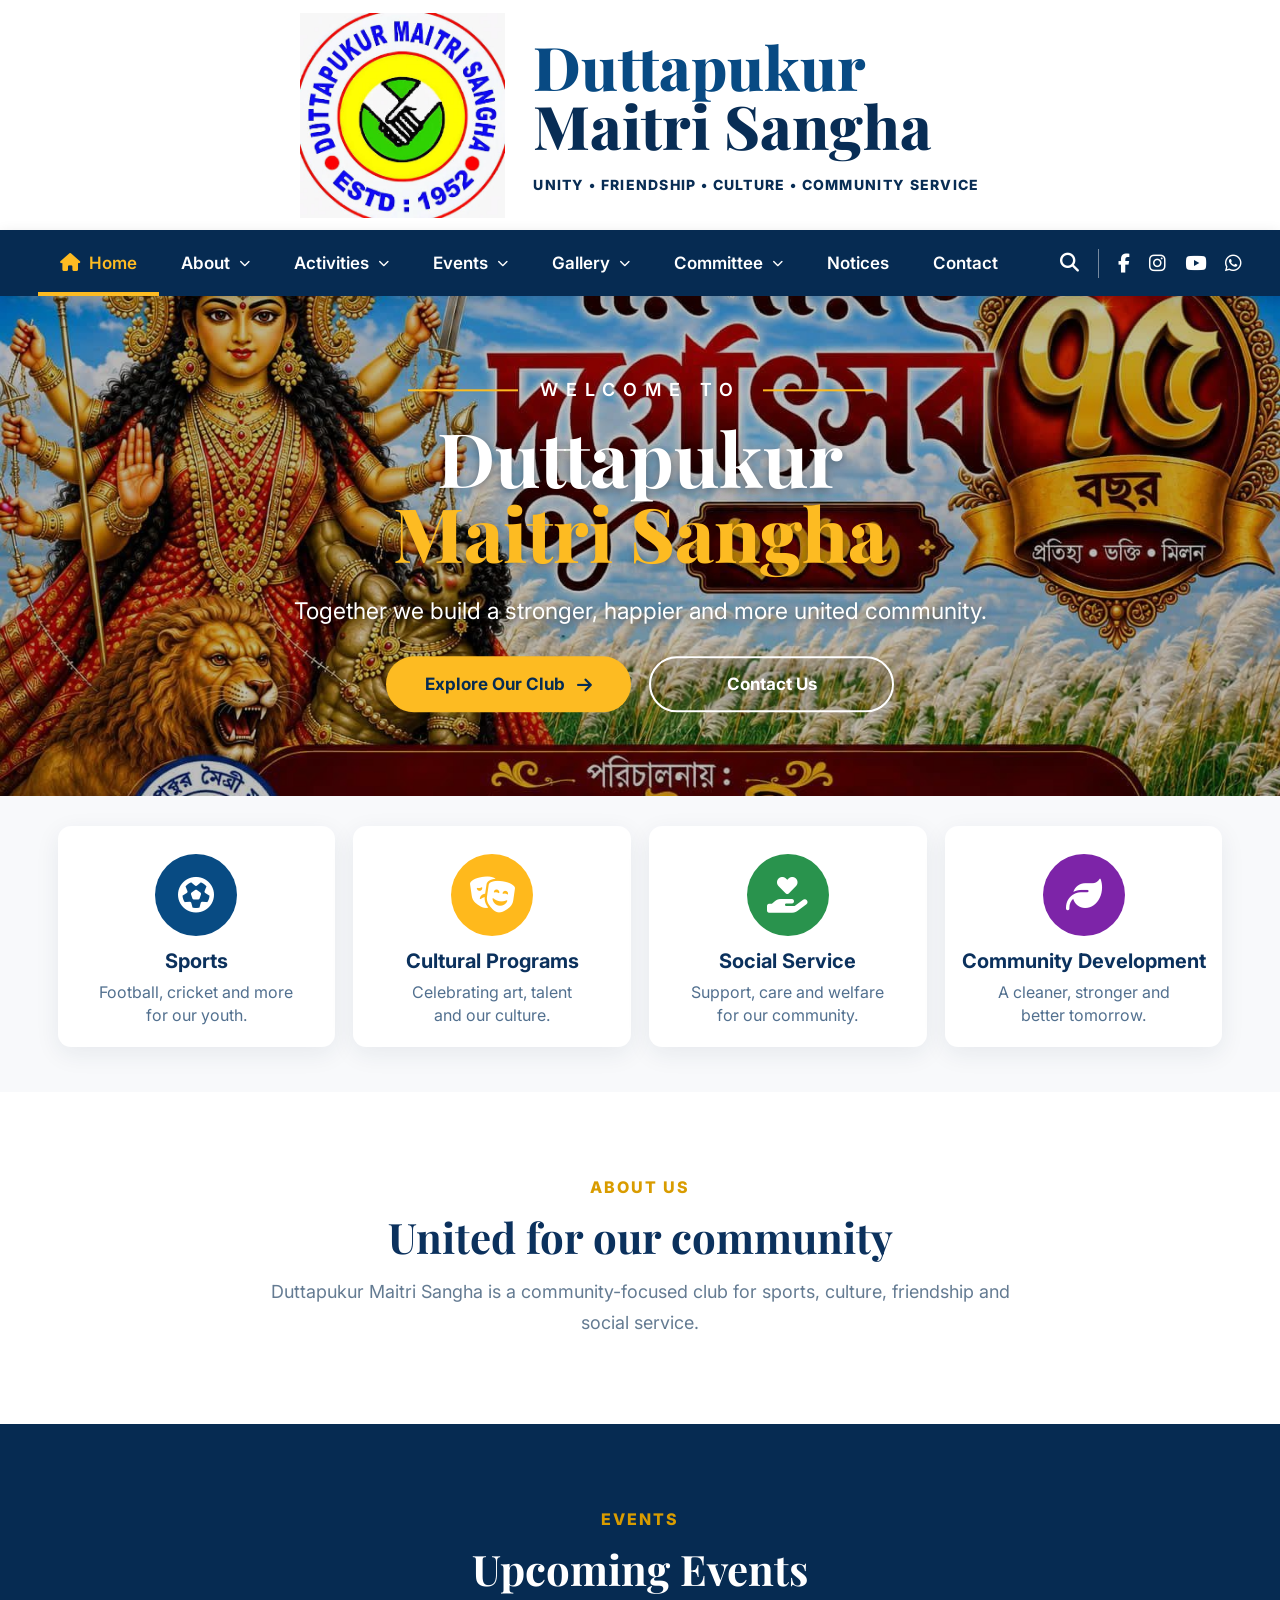
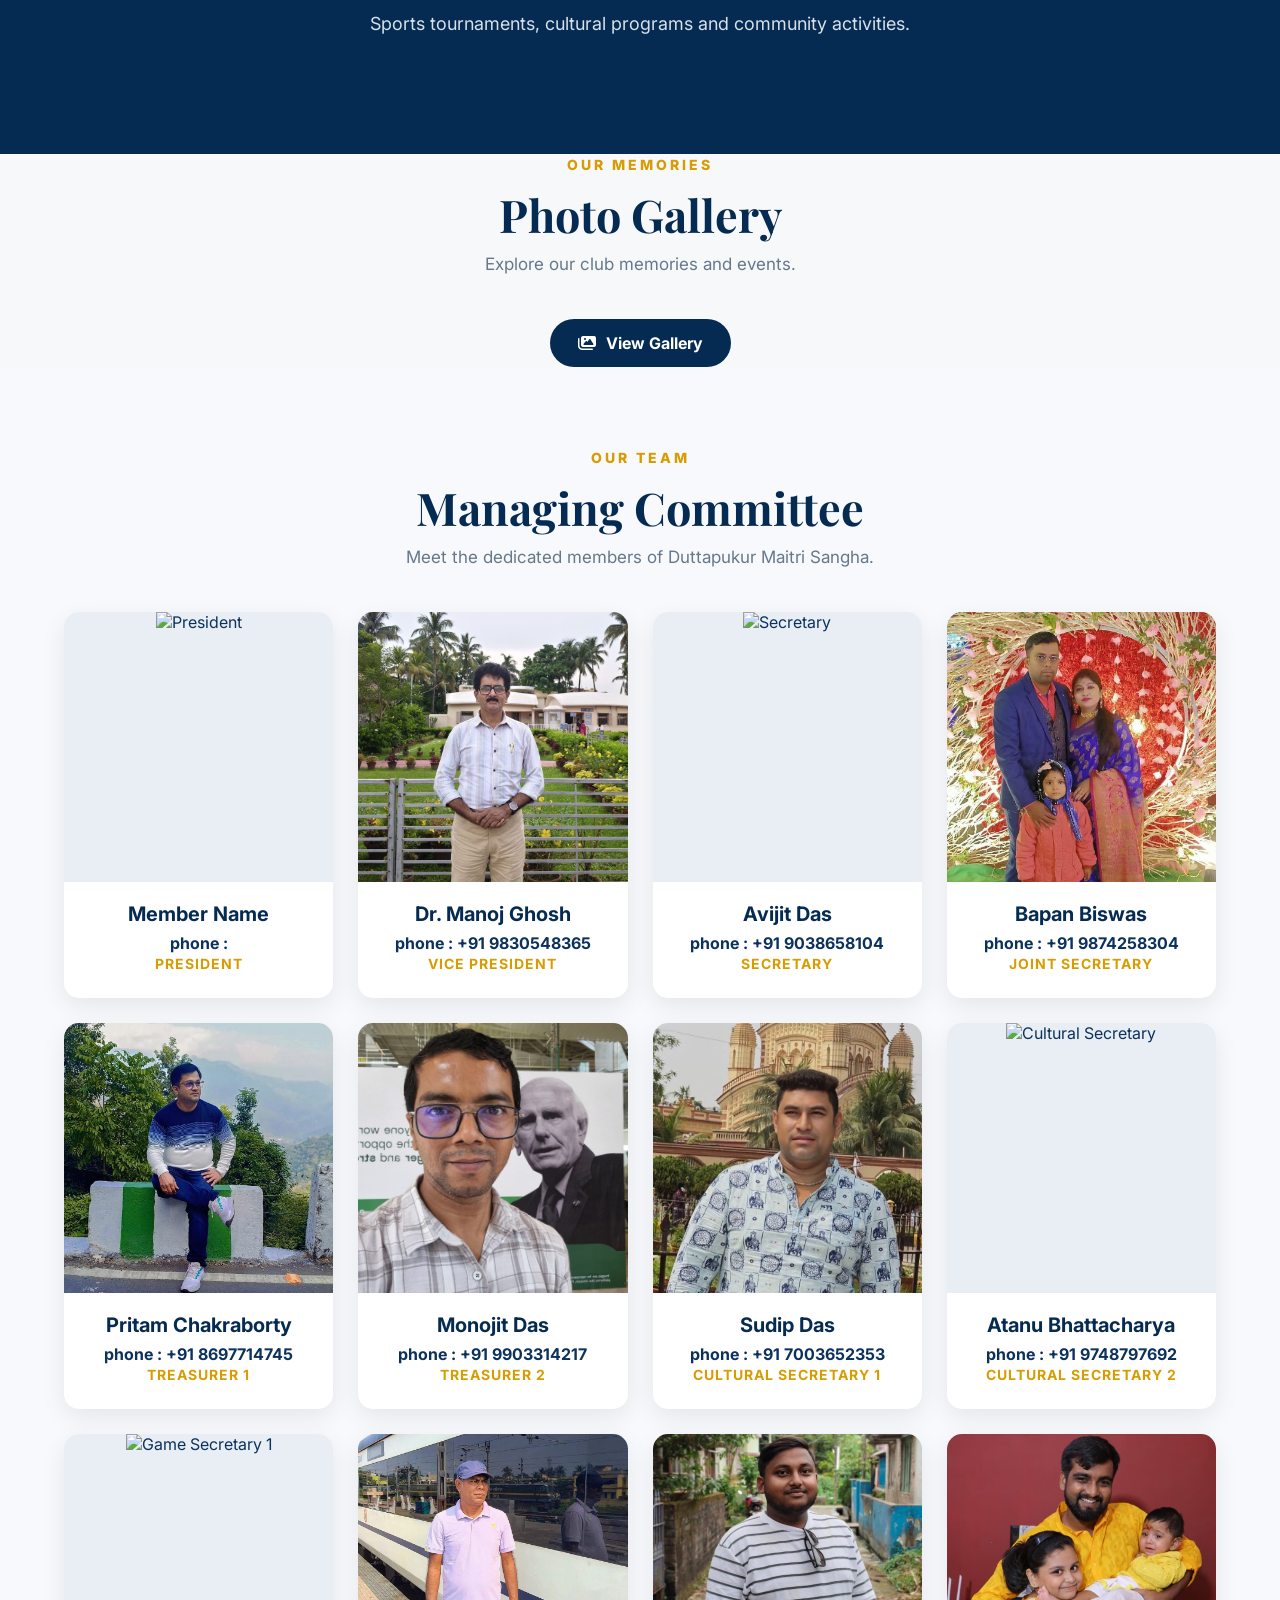
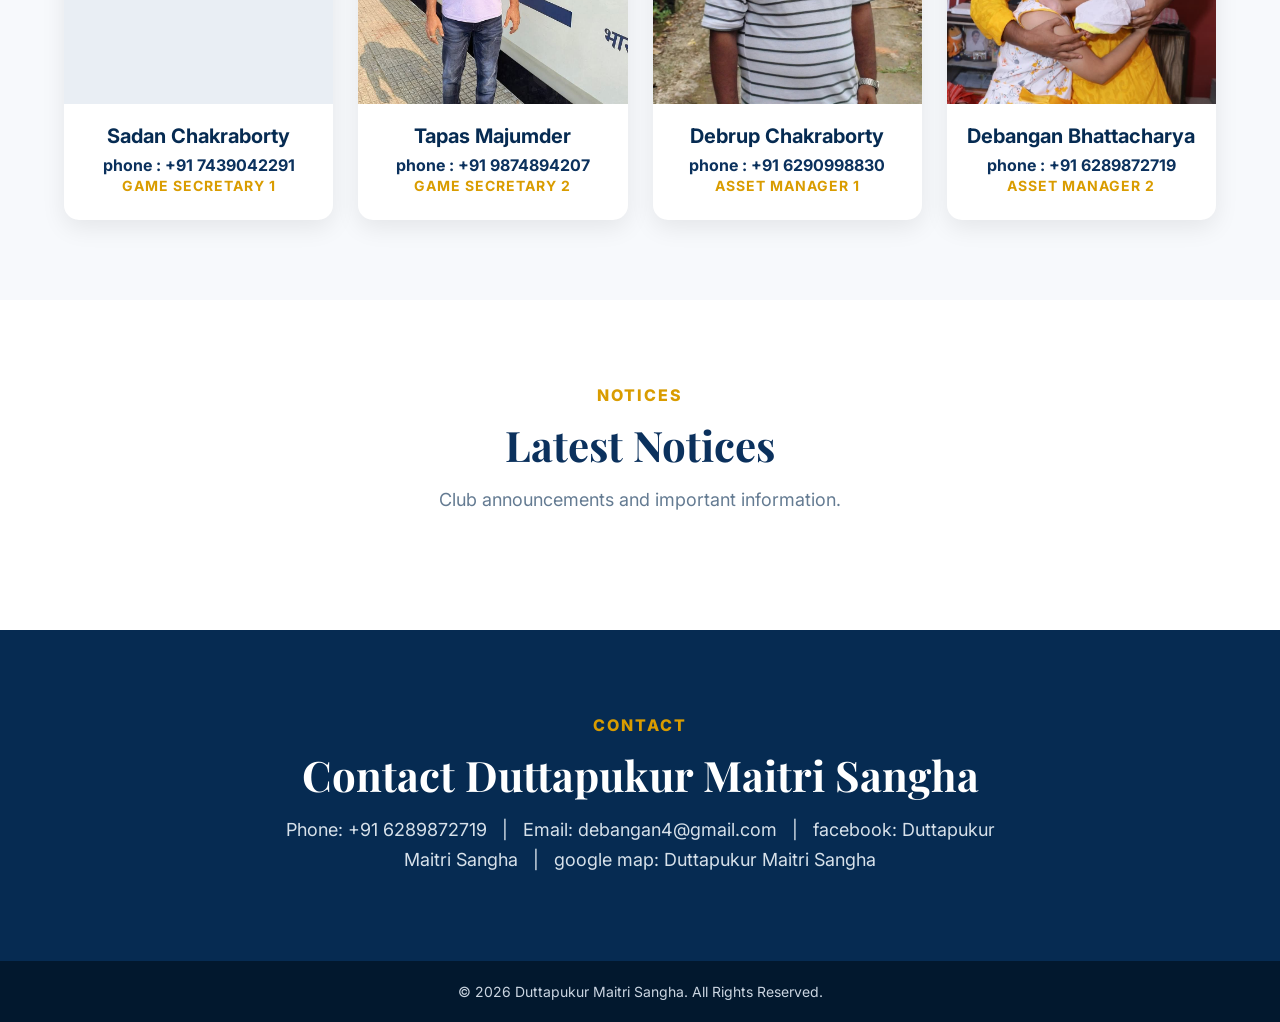
==== commit 560729f3: "Add files via upload" ====
--- a/index.html
+++ b/index.html
@@ -348,20 +348,20 @@
      GALLERY
 ===================================================== -->
 
-<section class="simple-section" id="gallery">
-
-    <span>GALLERY</span>
-
-    <h2>
-        Our Memories
-    </h2>
-
-    <p>
-        Add your club photographs here.
-    </p>
-
-</section>
-
+<section class="gallery-preview" id="gallery">
+    <div class="section-title">
+        <span>OUR MEMORIES</span>
+        <h2>Photo Gallery</h2>
+        <p>Explore our club memories and events.</p>
+    </div>
+
+    <div class="gallery-view-btn">
+        <a href="gallery.html" class="view-gallery-btn">
+            <i class="fa-solid fa-images"></i>
+            View Gallery
+        </a>
+    </div>
+</section>
 
 
 <!-- =====================================================
--- a/style.css
+++ b/style.css
@@ -1407,4 +1407,141 @@
         font-size: 34px;
     }
 
+}
+/* Gallery Page */
+
+.full-gallery {
+    padding: 80px 5%;
+    background: #f7f9fc;
+    min-height: 70vh;
+}
+
+.photo-grid {
+    max-width: 1200px;
+    margin: 40px auto;
+    display: grid;
+    grid-template-columns: repeat(3, 1fr);
+    gap: 22px;
+}
+
+.photo-card {
+    height: 250px;
+    overflow: hidden;
+    border-radius: 14px;
+    background: #ddd;
+    box-shadow: 0 8px 25px rgba(0,0,0,0.12);
+}
+
+.photo-card img {
+    width: 100%;
+    height: 100%;
+    object-fit: cover;
+    display: block;
+    transition: transform 0.4s ease;
+}
+
+.photo-card:hover img {
+    transform: scale(1.08);
+}
+
+.gallery-view-btn {
+    text-align: center;
+    margin-top: 30px;
+}
+
+.view-gallery-btn {
+    display: inline-flex;
+    align-items: center;
+    gap: 10px;
+    padding: 14px 28px;
+    background: #062b52;
+    color: white;
+    text-decoration: none;
+    border-radius: 30px;
+    font-weight: 700;
+    transition: 0.3s;
+}
+
+.view-gallery-btn:hover {
+    background: #fdbb22;
+    color: #062b52;
+}
+
+.back-button {
+    text-align: center;
+    margin-top: 40px;
+}
+
+.back-button a {
+    display: inline-flex;
+    align-items: center;
+    gap: 8px;
+    padding: 12px 24px;
+    background: #062b52;
+    color: white;
+    text-decoration: none;
+    border-radius: 25px;
+}
+
+.back-button a:hover {
+    background: #fdbb22;
+    color: #062b52;
+}
+
+
+/* Mobile */
+
+@media (max-width: 800px) {
+
+    .photo-grid {
+        grid-template-columns: repeat(2, 1fr);
+    }
+
+}
+
+@media (max-width: 500px) {
+
+    .photo-grid {
+        grid-template-columns: 1fr;
+    }
+
+    .photo-card {
+        height: 230px;
+    }
+
+}
+.photo-grid {
+    max-width: 1200px;
+    margin: 40px auto;
+    padding: 0 20px;
+
+    display: grid;
+    grid-template-columns: repeat(3, 1fr);
+    gap: 20px;
+}
+
+.photo-card {
+    height: 250px;
+    overflow: hidden;
+    border-radius: 15px;
+    background: #ddd;
+}
+
+.photo-card img {
+    width: 100%;
+    height: 100%;
+    object-fit: cover;
+    display: block;
+}
+
+@media (max-width: 800px) {
+    .photo-grid {
+        grid-template-columns: repeat(2, 1fr);
+    }
+}
+
+@media (max-width: 500px) {
+    .photo-grid {
+        grid-template-columns: 1fr;
+    }
 }
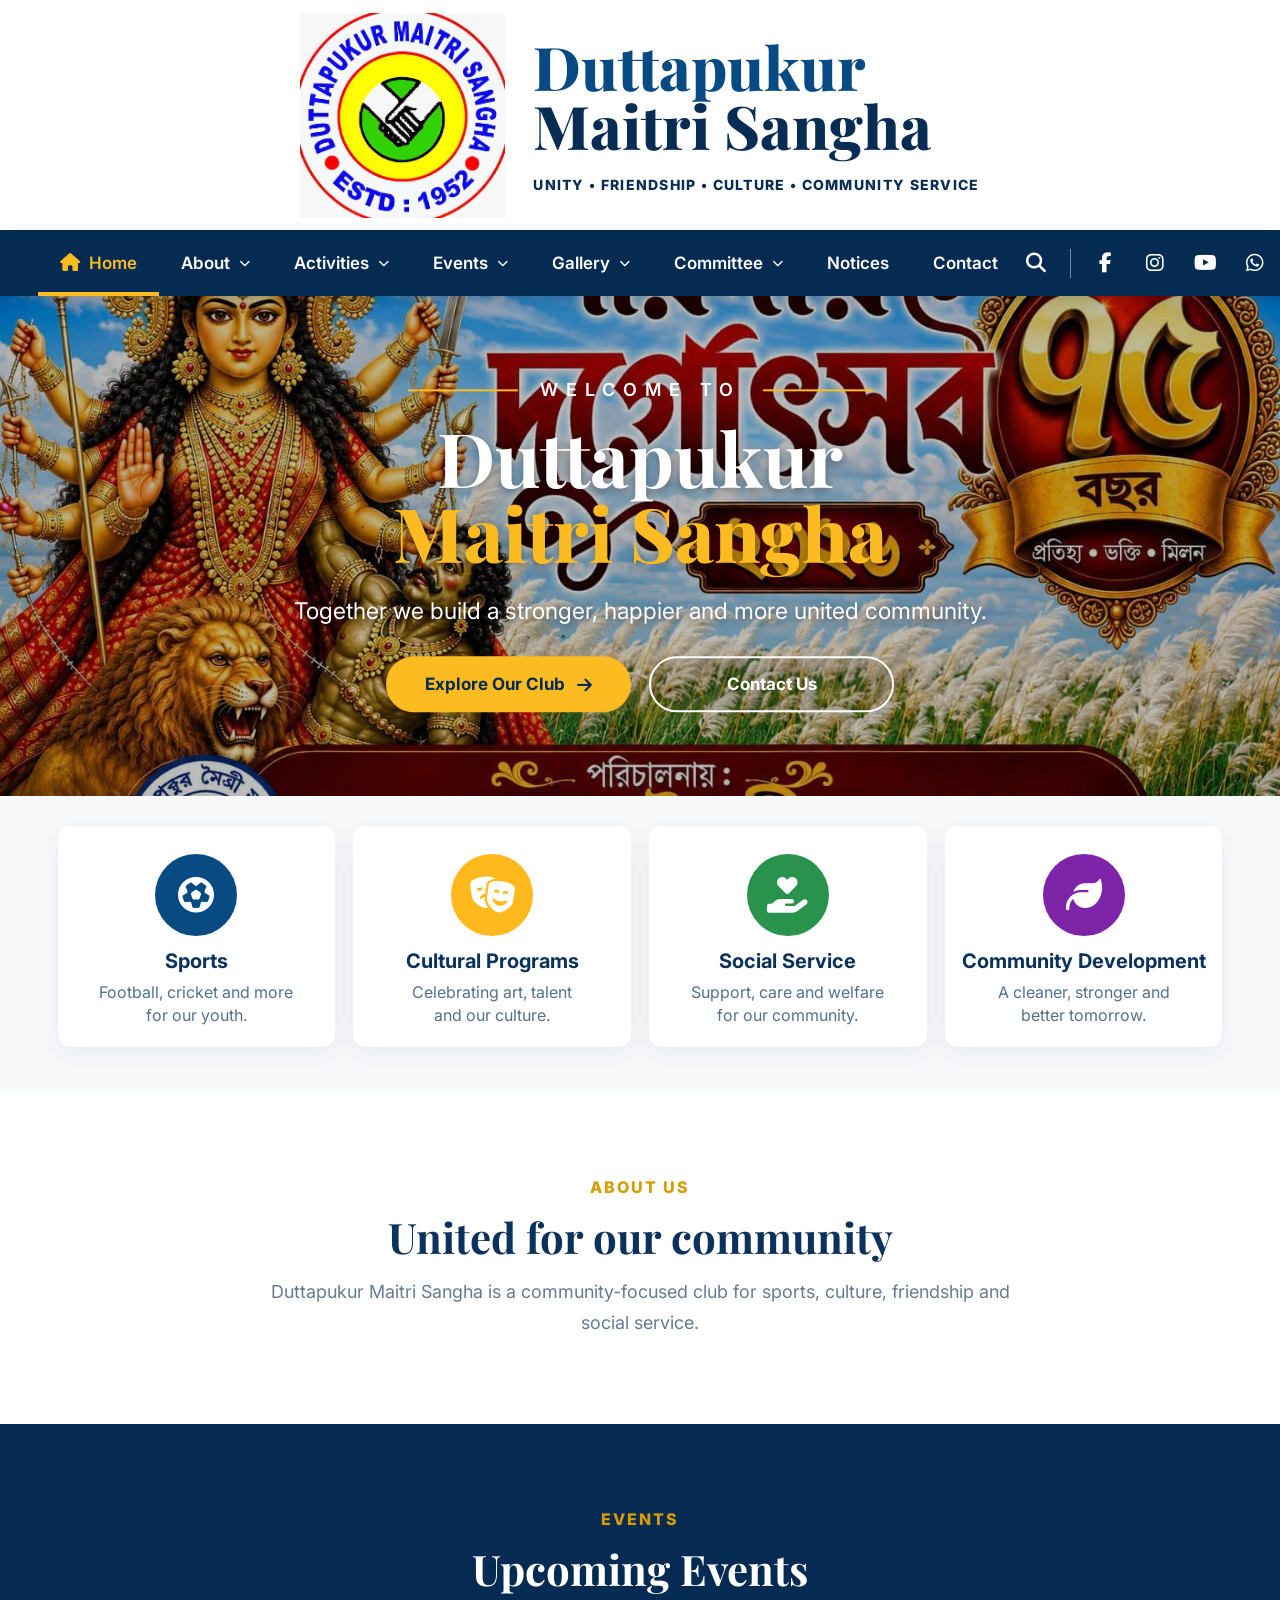
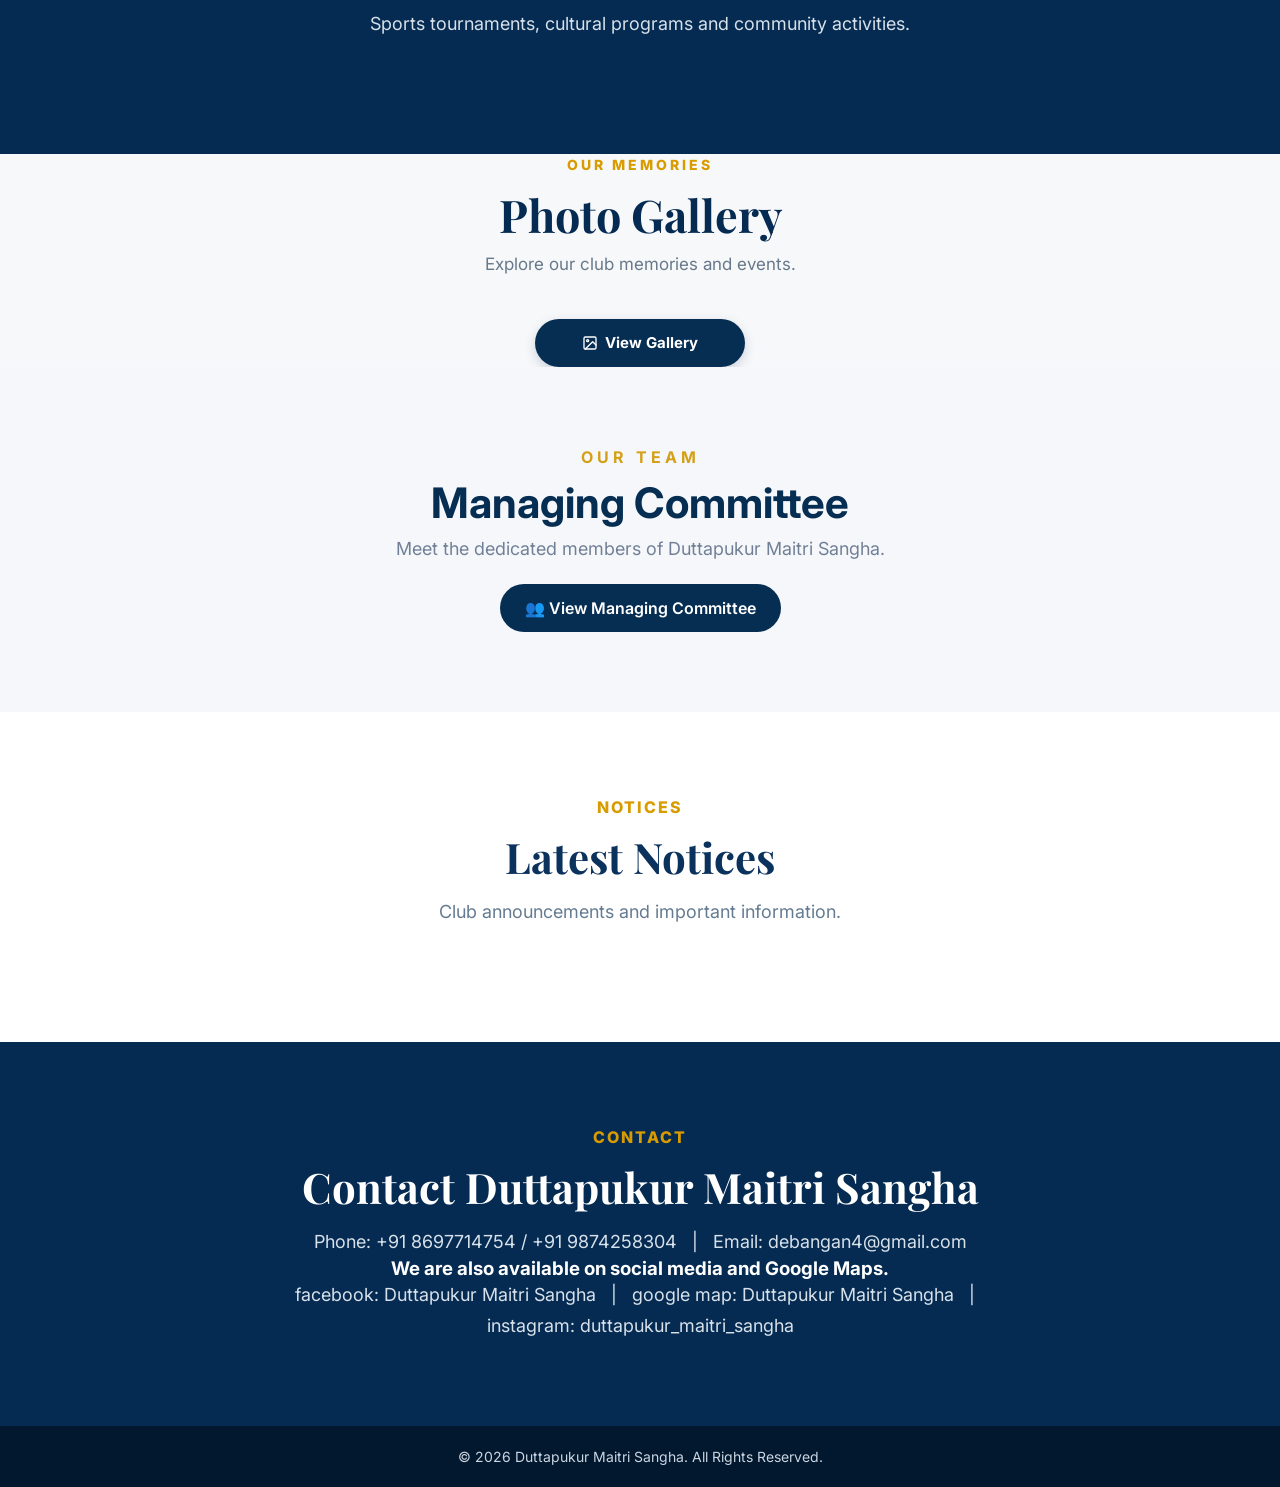
==== commit 6bcb92c2: "Add files via upload" ====
--- a/index.html
+++ b/index.html
@@ -121,28 +121,46 @@
 
         <div class="nav-social">
 
-            <button>
-                <i class="fa-solid fa-magnifying-glass"></i>
-            </button>
-
-            <span></span>
-
-            <a href="#">
-                <i class="fa-brands fa-facebook-f"></i>
-            </a>
-
-            <a href="#">
-                <i class="fa-brands fa-instagram"></i>
-            </a>
-
-            <a href="#">
-                <i class="fa-brands fa-youtube"></i>
-            </a>
-
-            <a href="#">
-                <i class="fa-brands fa-whatsapp"></i>
-            </a>
-
+    <!-- Search -->
+    <a href="index.html#search" aria-label="Search">
+        <i class="fa fa-search"></i>
+    </a>
+
+    <span></span>
+
+    <!-- Facebook -->
+    <a href="https://www.facebook.com/share/19vpwmvfDn/"
+       target="_blank"
+       rel="noopener"
+       aria-label="Facebook">
+        <i class="fa fa-facebook"></i>
+    </a>
+
+    <!-- Instagram -->
+    <a href="https://www.instagram.com/duttapukur_maitri_sangha?stkn=NmZnNzM2cnJ6azlu"
+       target="_blank"
+       rel="noopener"
+       aria-label="Instagram">
+        <i class="fa fa-instagram"></i>
+    </a>
+
+    <!-- YouTube -->
+    <a href="https://www.youtube.com/@YOUR_CHANNEL"
+       target="_blank"
+       rel="noopener"
+       aria-label="YouTube">
+        <i class="fa fa-youtube"></i>
+    </a>
+
+    <!-- WhatsApp -->
+    <a href="https://wa.me/8697714745"
+       target="_blank"
+       rel="noopener"
+       aria-label="WhatsApp">
+        <i class="fa fa-whatsapp"></i>
+    </a>
+
+</div>
         </div>
 
     </div>
@@ -356,10 +374,15 @@
     </div>
 
     <div class="gallery-view-btn">
-        <a href="gallery.html" class="view-gallery-btn">
-            <i class="fa-solid fa-images"></i>
-            View Gallery
-        </a>
+        <a href="gallery.html" class="gallery-btn">
+    <svg viewBox="0 0 24 24" aria-hidden="true">
+        <rect x="3" y="3" width="18" height="18" rx="2"></rect>
+        <circle cx="8.5" cy="8.5" r="1.5"></circle>
+        <path d="M21 15l-5-5L5 21"></path>
+    </svg>
+
+    <span>View Gallery</span>
+</a>
     </div>
 </section>
 
@@ -368,216 +391,20 @@
      COMMITTEE
 ===================================================== -->
 
-<section class="committee" id="committee">
-
-    <div class="section-title">
-        <span>OUR TEAM</span>
-        <h2>Managing Committee</h2>
-        <p>
-            Meet the dedicated members of
-            Duttapukur Maitri Sangha.
-        </p>
-    </div>
-
-
-    <div class="committee-grid">
-
-        <!-- President -->
-        <div class="member-card">
-
-            <div class="member-image">
-                <img src="images/president.jpg"
-                     alt="President">
-            </div>
-
-            <div class="member-info">
-                <h3>Member Name</h3>
-                <h4>phone : </h4>
-                <span>President</span>
-            </div>
-
-        </div>
-
-
-        <!-- Vice President -->
-         <div class="member-card">
-
-    <div class="member-image">
-        <img src="images/VICE PRESIDENT.jpg"
-             alt="Vice President">
-    </div>
-
-    <div class="member-info">
-        <h3>Dr. Manoj Ghosh</h3>
-        <h4>phone : +91 9830548365</h4>
-        <span>Vice President</span>
-    </div>
-
-</div>
-
-    
-        <!-- Secretary -->
-        <div class="member-card">
-
-            <div class="member-image">
-                <img src="images/secretary.jpg"
-                     alt="Secretary">
-            </div>
-
-            <div class="member-info">
-                <h3>Avijit Das</h3>
-                <h4>phone : +91 9038658104</h4>
-                <span>Secretary</span>
-            </div>
-
-        </div>
-
-        <!-- Joint Secretary -->
-        <div class="member-card">
-
-            <div class="member-image">
-                <img src="images/joint-secretary.jpg"
-                     alt="Joint Secretary">
-            </div>
-
-            <div class="member-info">
-                <h3>Bapan Biswas</h3>
-                <h4>phone : +91 9874258304</h4>
-                <span>Joint Secretary</span>
-            </div>
-
-        </div>
-
-        <!-- Treasurer 1 -->
-        <div class="member-card">
-
-            <div class="member-image">
-                <img src="images/treasurer1.jpg"
-                     alt="Treasurer 1">
-            </div>
-
-            <div class="member-info">
-                <h3>Pritam Chakraborty</h3>
-                <h4>phone : +91 8697714745</h4>
-                <span>Treasurer 1</span>
-            </div>
-
-        </div>
-
-        <!-- Treasurer 2 -->
-        <div class="member-card">
-
-            <div class="member-image">
-                <img src="images/treasurer2.jpg"
-                     alt="Treasurer 2">
-            </div>
-
-            <div class="member-info">
-                <h3>Monojit Das</h3>
-                <h4>phone : +91 9903314217</h4>
-                <span>Treasurer 2</span>
-            </div>
-
-        </div>
-
-        <!-- Cultural secretary 1 -->
-        <div class="member-card">
-
-            <div class="member-image">
-                <img src="images/cultural-secretary1.jpg"
-                     alt="Cultural Secretary">
-            </div>
-
-            <div class="member-info">
-                <h3>Sudip Das</h3>
-                <h4>phone : +91 7003652353</h4>
-                <span>Cultural secretary 1</span>
-            </div>
-
-        </div>
-
-        <!-- Cultural secretary 2 -->
-        <div class="member-card">
-
-            <div class="member-image">
-                <img src="images/cultural-secretary2.jpg"
-                     alt="Cultural Secretary">
-            </div>
-
-            <div class="member-info">
-                <h3>Atanu Bhattacharya</h3>
-                <h4>phone : +91 9748797692</h4>
-                <span>Cultural secretary 2</span>
-            </div>
-
-        </div>
-
-        <!-- Game secretary 1 -->
-        <div class="member-card">
-
-            <div class="member-image">
-                <img src="images/game-secretary1.jpg"
-                     alt="Game Secretary 1">
-            </div>
-
-            <div class="member-info">
-                <h3>Sadan Chakraborty</h3>
-                <h4>phone : +91 7439042291</h4>
-                <span>Game secretary 1</span>
-            </div>
-
-        </div>
-
-        <!-- Game secretary 2 -->
-        <div class="member-card">
-
-            <div class="member-image">
-                <img src="images/game-secretary2.jpg"
-                     alt="Game Secretary 2">
-            </div>
-
-            <div class="member-info">
-                <h3>Tapas Majumder</h3>
-                <h4>phone : +91 9874894207</h4>
-                <span>Game secretary 2</span>
-            </div>
-
-        </div>
-
-
-        <!-- asset manager 1 -->
-        <div class="member-card">
-
-            <div class="member-image">
-                <img src="images/asset-manager1.jpg"
-                     alt="Asset Manager 1">
-            </div>
-
-            <div class="member-info">
-                <h3>Debrup Chakraborty</h3>
-                <h4>phone : +91 6290998830</h4>
-                <span>asset manager 1</span>
-            </div>
-
-        </div>
-
-         <!-- asset manager 2 -->
-        <div class="member-card">
-
-            <div class="member-image">
-                <img src="images/asset-manager2.jpg"
-                     alt="Asset Manager 2">
-            </div>
-
-            <div class="member-info">
-                <h3>Debangan Bhattacharya</h3>
-                <h4>phone : +91 6289872719</h4>
-                <span>asset manager 2</span>
-            </div>
-
-        </div>
-
-    </div>
+<section class="committee-link-section">
+
+    <p class="section-label">OUR TEAM</p>
+
+    <h2>Managing Committee</h2>
+
+    <p>
+        Meet the dedicated members of
+        Duttapukur Maitri Sangha.
+    </p>
+
+    <a href="committee.html" class="committee-link">
+        👥 View Managing Committee
+    </a>
 
 </section>
 
@@ -616,13 +443,19 @@
     </h2>
 
     <p>
-        Phone: +91 6289872719
+        Phone: +91 8697714754 / +91 9874258304
         &nbsp; | &nbsp;
         Email: debangan4@gmail.com
-        &nbsp; | &nbsp;
+    </p>
+    <h3>
+        We are also available on social media and Google Maps.
+    </h3>
+    <p>
         facebook: <a href="https://www.facebook.com/share/1DYwNDoFaD/" target="_blank">Duttapukur Maitri Sangha</a>
         &nbsp; | &nbsp;
         google map: <a href="https://maps.app.goo.gl/1o1BQpdhKVuhnZKU8?g_st=ac" target="_blank">Duttapukur Maitri Sangha</a>
+        &nbsp; | &nbsp;
+        instagram: <a href="https://www.instagram.com/duttapukur_maitri_sangha?stkn=NmZnNzM2cnJ6azlu>" target="_blank">duttapukur_maitri_sangha</a>
     </p>
 
 </section>
--- a/style.css
+++ b/style.css
@@ -1408,108 +1408,10 @@
     }
 
 }
-/* Gallery Page */
-
-.full-gallery {
-    padding: 80px 5%;
-    background: #f7f9fc;
-    min-height: 70vh;
-}
-
-.photo-grid {
-    max-width: 1200px;
-    margin: 40px auto;
-    display: grid;
-    grid-template-columns: repeat(3, 1fr);
-    gap: 22px;
-}
-
-.photo-card {
-    height: 250px;
-    overflow: hidden;
-    border-radius: 14px;
-    background: #ddd;
-    box-shadow: 0 8px 25px rgba(0,0,0,0.12);
-}
-
-.photo-card img {
-    width: 100%;
-    height: 100%;
-    object-fit: cover;
-    display: block;
-    transition: transform 0.4s ease;
-}
-
-.photo-card:hover img {
-    transform: scale(1.08);
-}
-
-.gallery-view-btn {
-    text-align: center;
-    margin-top: 30px;
-}
-
-.view-gallery-btn {
-    display: inline-flex;
-    align-items: center;
-    gap: 10px;
-    padding: 14px 28px;
-    background: #062b52;
-    color: white;
-    text-decoration: none;
-    border-radius: 30px;
-    font-weight: 700;
-    transition: 0.3s;
-}
-
-.view-gallery-btn:hover {
-    background: #fdbb22;
-    color: #062b52;
-}
-
-.back-button {
-    text-align: center;
-    margin-top: 40px;
-}
-
-.back-button a {
-    display: inline-flex;
-    align-items: center;
-    gap: 8px;
-    padding: 12px 24px;
-    background: #062b52;
-    color: white;
-    text-decoration: none;
-    border-radius: 25px;
-}
-
-.back-button a:hover {
-    background: #fdbb22;
-    color: #062b52;
-}
-
-
-/* Mobile */
-
-@media (max-width: 800px) {
-
-    .photo-grid {
-        grid-template-columns: repeat(2, 1fr);
-    }
-
-}
-
-@media (max-width: 500px) {
-
-    .photo-grid {
-        grid-template-columns: 1fr;
-    }
-
-    .photo-card {
-        height: 230px;
-    }
-
-}
+
+
+/* GOOGLE DRIVE GALLERY */
+
 .photo-grid {
     max-width: 1200px;
     margin: 40px auto;
@@ -1517,31 +1419,549 @@
 
     display: grid;
     grid-template-columns: repeat(3, 1fr);
-    gap: 20px;
+    gap: 25px;
 }
 
 .photo-card {
-    height: 250px;
+    background: white;
+    border-radius: 15px;
     overflow: hidden;
-    border-radius: 15px;
-    background: #ddd;
+
+    box-shadow: 0 5px 20px rgba(0,0,0,0.15);
 }
 
 .photo-card img {
     width: 100%;
-    height: 100%;
+    height: 260px;
+
     object-fit: cover;
     display: block;
-}
+
+    cursor: pointer;
+
+    transition: transform 0.3s ease;
+}
+
+.photo-card img:hover {
+    transform: scale(1.04);
+}
+
+.download-btn {
+    display: block;
+
+    padding: 13px;
+
+    background: #0b1f3a;
+    color: white;
+
+    text-align: center;
+    text-decoration: none;
+
+    font-weight: 600;
+}
+
+.download-btn:hover {
+    background: #d4af37;
+    color: #111;
+}
+
+
+/* MOBILE */
 
 @media (max-width: 800px) {
+
     .photo-grid {
         grid-template-columns: repeat(2, 1fr);
     }
+
 }
 
 @media (max-width: 500px) {
+
     .photo-grid {
         grid-template-columns: 1fr;
     }
+
+    .photo-card img {
+        height: 280px;
+    }
+
+}
+
+
+/* ==============================
+   COMMITTEE PAGE
+================================ */
+
+.committee-page-header {
+    text-align: center;
+    padding: 80px 20px 50px;
+    background: #f5f7fa;
+}
+
+.committee-page-header p {
+    color: #d4a017;
+    font-weight: 700;
+    letter-spacing: 5px;
+    margin-bottom: 15px;
+}
+
+.committee-page-header h1 {
+    font-size: 52px;
+    color: #062d52;
+    margin: 0 0 15px;
+}
+
+.committee-page-header span {
+    display: block;
+    color: #718096;
+    font-size: 20px;
+}
+
+
+/* MEMBER AREA */
+
+.committee-page {
+    padding: 50px 20px 70px;
+    background: #f5f7fa;
+}
+
+.committee-grid {
+    max-width: 1200px;
+    margin: auto;
+
+    display: grid;
+    grid-template-columns: repeat(4, 1fr);
+    gap: 25px;
+}
+
+
+/* MEMBER CARD */
+
+.member-card {
+    background: white;
+    border-radius: 18px;
+    overflow: hidden;
+
+    text-align: center;
+
+    box-shadow: 0 8px 25px rgba(0,0,0,0.10);
+
+    transition: transform 0.3s ease,
+                box-shadow 0.3s ease;
+}
+
+.member-card:hover {
+    transform: translateY(-8px);
+
+    box-shadow:
+        0 15px 35px rgba(0,0,0,0.16);
+}
+
+
+/* MEMBER PHOTO */
+
+.member-photo {
+    width: 100%;
+    height: 300px;
+    background: #e9eef4;
+    overflow: hidden;
+}
+
+.member-photo img {
+    width: 100%;
+    height: 100%;
+
+    object-fit: cover;
+
+    display: block;
+}
+
+
+/* NAME / ROLE */
+
+.member-card h3 {
+    margin: 20px 10px 5px;
+
+    color: #062d52;
+    font-size: 23px;
+}
+
+.member-card p {
+    margin: 0 10px 22px;
+
+    color: #718096;
+}
+
+
+/* BACK BUTTON */
+
+.committee-back {
+    text-align: center;
+    padding: 20px 20px 60px;
+    background: #f5f7fa;
+}
+
+.back-btn {
+    display: inline-block;
+
+    padding: 13px 25px;
+
+    background: #062d52;
+    color: white;
+
+    text-decoration: none;
+
+    border-radius: 30px;
+
+    font-weight: 600;
+}
+
+.back-btn:hover {
+    background: #d4a017;
+    color: #111;
+}
+
+
+/* MOBILE */
+
+@media (max-width: 900px) {
+
+    .committee-grid {
+        grid-template-columns: repeat(2, 1fr);
+    }
+
+    .committee-page-header h1 {
+        font-size: 42px;
+    }
+
+}
+
+
+@media (max-width: 550px) {
+
+    .committee-grid {
+        grid-template-columns: 1fr;
+    }
+
+    .committee-page-header {
+        padding: 60px 15px 40px;
+    }
+
+    .committee-page-header h1 {
+        font-size: 36px;
+    }
+
+    .committee-page-header span {
+        font-size: 17px;
+    }
+
+}
+.committee-link-section {
+    text-align: center;
+    padding: 80px 20px;
+    background: #f5f7fa;
+}
+
+.committee-link-section .section-label {
+    color: #d4a017;
+    font-weight: 700;
+    letter-spacing: 4px;
+}
+
+.committee-link-section h2 {
+    color: #062d52;
+    font-size: 42px;
+    margin: 10px 0;
+}
+
+.committee-link-section > p:not(.section-label) {
+    color: #718096;
+    font-size: 18px;
+    margin-bottom: 25px;
+}
+
+.committee-link {
+    display: inline-flex;
+    align-items: center;
+    gap: 8px;
+
+    padding: 14px 25px;
+
+    background: #062d52;
+    color: white;
+
+    border-radius: 30px;
+
+    text-decoration: none;
+    font-weight: 600;
+}
+
+.committee-link:hover {
+    background: #d4a017;
+    color: #111;
+}
+.cm-header {
+    background: #ffffff;
+    min-height: 105px;
+    display: flex;
+    align-items: center;
+    padding: 12px 6%;
+    border-bottom: 1px solid #e5e7eb;
+}
+
+.cm-logo {
+    width: 82px;
+    height: 82px;
+    object-fit: contain;
+    margin-right: 18px;
+}
+
+.cm-brand h2 {
+    font-size: 25px;
+    color: #07345b;
+    margin-bottom: 5px;
+}
+
+.cm-brand p {
+    font-size: 13px;
+    color: #8b6a18;
+    letter-spacing: 1.5px;
+}
+
+.cm-nav {
+    background: #07345b;
+    min-height: 58px;
+    display: flex;
+    align-items: center;
+    justify-content: center;
+    gap: 5px;
+    padding: 0 20px;
+}
+
+.cm-nav a {
+    color: #ffffff;
+    padding: 20px 15px;
+    font-size: 14px;
+    font-weight: 600;
+    text-decoration: none;
+}
+
+.cm-nav a:hover,
+.cm-nav a.active {
+    background: #c99b20;
+    color: #ffffff;
+}
+
+/* ==============================
+   GALLERY VIEW BUTTON
+================================ */
+
+.gallery-btn {
+    display: inline-flex !important;
+    align-items: center !important;
+    justify-content: center !important;
+
+    gap: 7px !important;
+
+    padding: 11px 22px !important;
+
+    background: #062d52 !important;
+    color: #ffffff !important;
+
+    border-radius: 30px;
+
+    font-size: 15px;
+    font-weight: 700;
+
+    line-height: 1 !important;
+
+    text-decoration: none;
+
+    box-shadow: 0 4px 12px rgba(6,45,82,.18);
+
+    vertical-align: middle;
+}
+
+
+/* Gallery Icon */
+
+.gallery-btn svg {
+    display: block !important;
+
+    width: 16px !important;
+    height: 16px !important;
+
+    margin: 0 !important;
+    padding: 0 !important;
+
+    flex: 0 0 16px;
+
+    fill: none;
+    stroke: currentColor;
+    stroke-width: 2;
+    stroke-linecap: round;
+    stroke-linejoin: round;
+}
+
+
+/* Hover */
+
+.gallery-btn:hover {
+    background: #d4a017 !important;
+    color: #111 !important;
+
+    transform: translateY(-2px);
+}
+
+/* ===== FINAL GALLERY BUTTON FIX ===== */
+
+.gallery-btn {
+    display: flex !important;
+    align-items: center !important;
+    justify-content: center !important;
+
+    width: fit-content !important;
+    min-width: 210px;
+    height: 48px;
+
+    margin: 0 auto !important;
+
+    padding: 0 22px !important;
+
+    background: #062d52 !important;
+    color: #fff !important;
+
+    border-radius: 30px;
+
+    font-size: 15px;
+    font-weight: 700;
+
+    gap: 8px;
+
+    line-height: normal !important;
+}
+
+
+/* ICON */
+.gallery-btn svg {
+    width: 16px !important;
+    height: 16px !important;
+
+    display: block !important;
+
+    margin: 0 !important;
+    padding: 0 !important;
+
+    flex: 0 0 16px !important;
+}
+
+
+/* TEXT */
+.gallery-btn span {
+    display: block !important;
+    margin: 0 !important;
+    padding: 0 !important;
+}
+
+
+/* HOVER */
+.gallery-btn:hover {
+    background: #d4a017 !important;
+    color: #111 !important;
+}
+
+/* =================================
+   BACK TO HOME BUTTON
+================================= */
+
+.back-home-wrapper {
+    display: flex;
+    justify-content: center;
+    align-items: center;
+    padding: 25px 20px 40px;
+}
+
+.back-home-btn {
+    display: inline-flex !important;
+    align-items: center !important;
+    justify-content: center !important;
+
+    gap: 8px;
+
+    min-width: 180px;
+    height: 46px;
+
+    padding: 0 22px;
+
+    background: #062d52 !important;
+    color: #ffffff !important;
+
+    border-radius: 30px;
+
+    font-size: 15px;
+    font-weight: 700;
+
+    line-height: 1;
+    text-decoration: none;
+
+    box-shadow: 0 4px 12px rgba(6,45,82,.18);
+
+    transition: .25s ease;
+}
+
+.back-icon {
+    display: inline-flex;
+
+    align-items: center;
+    justify-content: center;
+
+    width: 16px;
+    height: 16px;
+
+    font-size: 18px;
+    line-height: 1;
+
+    margin: 0;
+    padding: 0;
+}
+
+.back-home-btn:hover {
+    background: #d4a017 !important;
+    color: #111 !important;
+
+    transform: translateY(-2px);
+}
+
+.nav-social {
+    display: flex;
+    align-items: center;
+    justify-content: center;
+    gap: 18px;
+}
+
+.nav-social a {
+    display: inline-flex;
+    align-items: center;
+    justify-content: center;
+    width: 32px;
+    height: 32px;
+    color: #ffffff;
+    font-size: 20px;
+    text-decoration: none;
+    line-height: 1;
+    transition: color 0.25s ease, transform 0.25s ease;
+}
+
+.nav-social a:hover {
+    color: #d4a017;
+    transform: translateY(-2px);
+}
+
+.nav-social a i {
+    display: block;
+    font-family: FontAwesome;
+    font-style: normal;
+    font-weight: normal;
+    line-height: 1;
 }
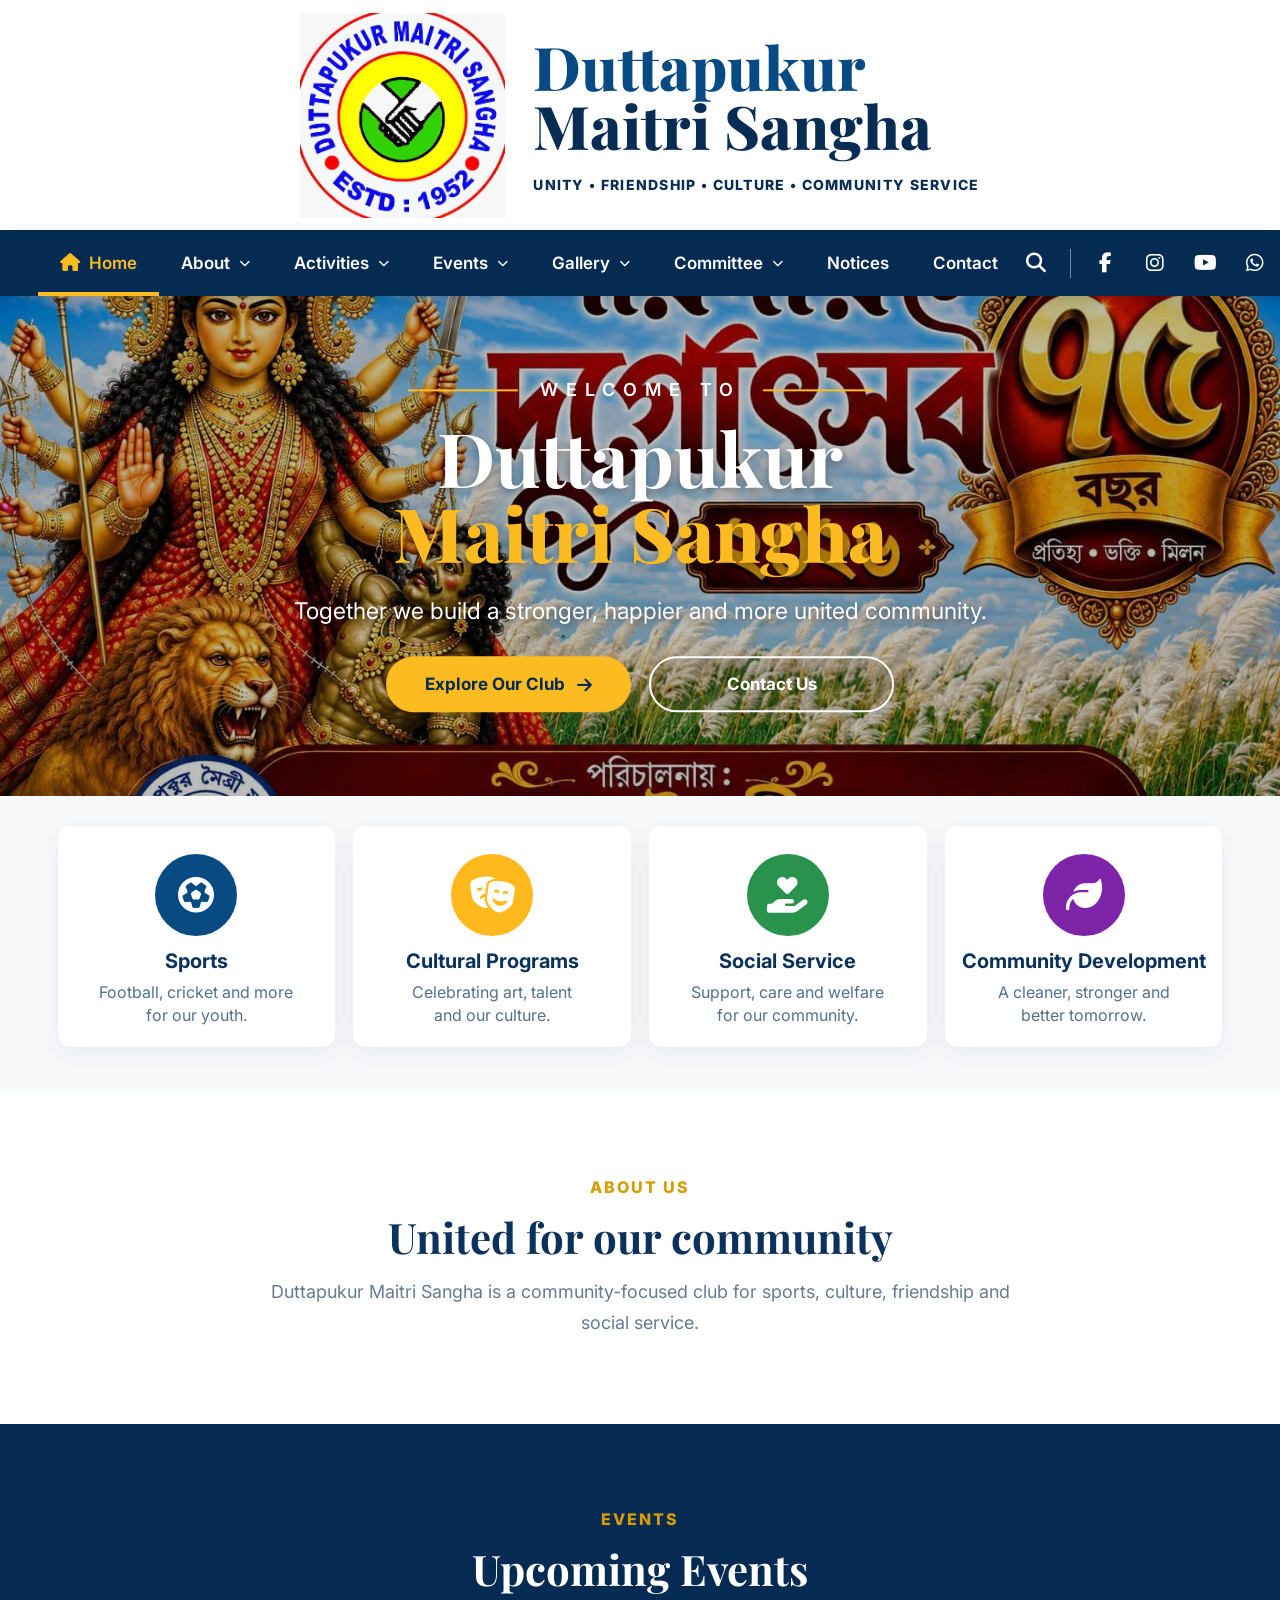
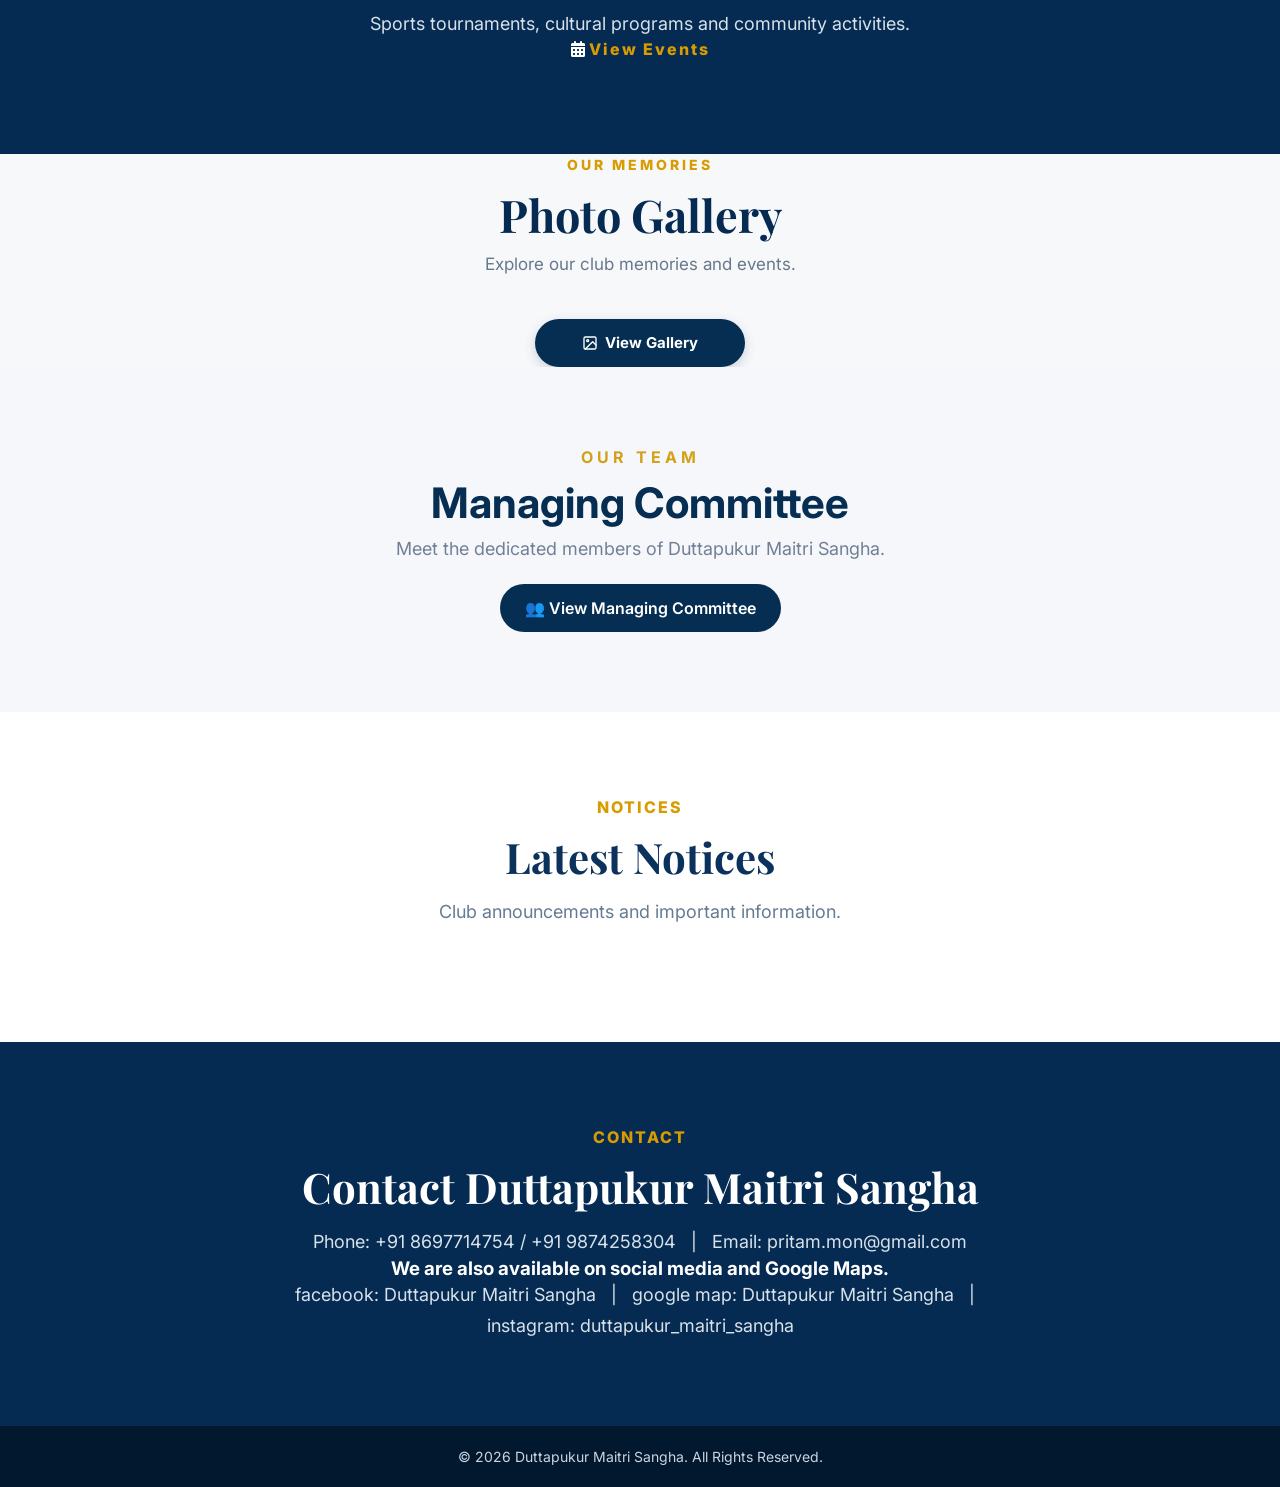
==== commit 505dce2c: "Add files via upload" ====
--- a/index.html
+++ b/index.html
@@ -357,6 +357,10 @@
         Sports tournaments, cultural programs
         and community activities.
     </p>
+    <a href="events.html" class="event-btn">
+    <i class="fa-solid fa-calendar-days"></i> 
+    <span>View Events</span>
+</a>
 
 </section>
 
@@ -445,7 +449,7 @@
     <p>
         Phone: +91 8697714754 / +91 9874258304
         &nbsp; | &nbsp;
-        Email: debangan4@gmail.com
+        Email: pritam.mon@gmail.com
     </p>
     <h3>
         We are also available on social media and Google Maps.
--- a/style.css
+++ b/style.css
@@ -1964,4 +1964,484 @@
     font-style: normal;
     font-weight: normal;
     line-height: 1;
+}
+
+/* ================================
+   UPCOMING EVENTS PAGE
+================================ */
+
+.events-page {
+    background: #f5f7fa;
+    min-height: 100vh;
+    padding: 70px 20px 60px;
+}
+
+
+/* Heading */
+
+.events-heading {
+    text-align: center;
+    max-width: 850px;
+    margin: 0 auto 35px;
+}
+
+.events-label {
+    display: block;
+    color: #d4a017;
+    font-size: 14px;
+    font-weight: 700;
+    letter-spacing: 4px;
+    margin-bottom: 8px;
+}
+
+.events-heading h1 {
+    color: #062d52;
+    font-family: "Playfair Display", serif;
+    font-size: 44px;
+    margin: 0 0 12px;
+}
+
+.events-heading p {
+    color: #718096;
+    font-size: 17px;
+    margin: 0;
+}
+
+
+/* Add Event Button */
+
+.add-event-area {
+    display: flex;
+    justify-content: center;
+    margin: 25px 0 40px;
+}
+
+.add-event-btn {
+    display: inline-flex;
+    align-items: center;
+    justify-content: center;
+    gap: 8px;
+
+    min-width: 170px;
+    height: 46px;
+
+    padding: 0 22px;
+
+    border: none;
+    border-radius: 30px;
+
+    background: #062d52;
+    color: #ffffff;
+
+    font-size: 15px;
+    font-weight: 700;
+
+    cursor: pointer;
+
+    transition: 0.25s ease;
+}
+
+.add-event-btn:hover {
+    background: #d4a017;
+    color: #111;
+    transform: translateY(-2px);
+}
+
+
+/* Events Container */
+
+.events-container {
+    width: 100%;
+    max-width: 950px;
+    margin: 0 auto;
+}
+
+
+/* Event Card */
+
+.event-card {
+    position: relative;
+
+    display: flex;
+    align-items: stretch;
+
+    background: #ffffff;
+
+    border-radius: 14px;
+
+    margin-bottom: 20px;
+
+    overflow: hidden;
+
+    box-shadow: 0 5px 20px rgba(0, 0, 0, 0.08);
+
+    transition: 0.25s ease;
+}
+
+.event-card:hover {
+    transform: translateY(-3px);
+
+    box-shadow: 0 8px 25px rgba(0, 0, 0, 0.12);
+}
+
+
+/* Date Box */
+
+.event-date-box {
+    width: 145px;
+
+    flex-shrink: 0;
+
+    display: flex;
+    flex-direction: column;
+    align-items: center;
+    justify-content: center;
+
+    background: #062d52;
+    color: #ffffff;
+
+    padding: 20px;
+}
+
+.event-date-box i {
+    font-size: 28px;
+    margin-bottom: 10px;
+}
+
+.event-date-box strong {
+    font-size: 15px;
+    text-align: center;
+}
+
+
+/* Event Content */
+
+.event-content {
+    flex: 1;
+
+    padding: 25px 55px 25px 25px;
+}
+
+.event-content h2 {
+    margin: 0 0 12px;
+
+    color: #062d52;
+
+    font-size: 25px;
+}
+
+.event-content p {
+    color: #5f6b7a;
+
+    font-size: 15px;
+
+    margin: 7px 0;
+}
+
+.event-content p i {
+    width: 20px;
+    color: #d4a017;
+}
+
+.event-description {
+    margin-top: 15px !important;
+
+    line-height: 1.6;
+}
+
+
+/* Delete Button */
+
+.delete-event {
+    position: absolute;
+
+    top: 15px;
+    right: 15px;
+
+    width: 34px;
+    height: 34px;
+
+    border: none;
+
+    background: transparent;
+
+    color: #999;
+
+    cursor: pointer;
+
+    font-size: 16px;
+}
+
+.delete-event:hover {
+    color: #c62828;
+}
+
+
+/* No Events */
+
+.no-events {
+    text-align: center;
+
+    background: #ffffff;
+
+    border-radius: 14px;
+
+    padding: 50px 20px;
+
+    box-shadow: 0 5px 20px rgba(0, 0, 0, 0.06);
+}
+
+.no-events i {
+    font-size: 40px;
+    color: #d4a017;
+    margin-bottom: 15px;
+}
+
+.no-events h3 {
+    color: #062d52;
+    margin: 0 0 8px;
+}
+
+.no-events p {
+    color: #718096;
+    margin: 0;
+}
+
+
+/* ================================
+   ADD EVENT MODAL
+================================ */
+
+.event-modal {
+    display: none;
+
+    position: fixed;
+
+    inset: 0;
+
+    z-index: 9999;
+
+    align-items: center;
+    justify-content: center;
+
+    padding: 20px;
+
+    background: rgba(0, 0, 0, 0.55);
+}
+
+.event-modal-box {
+    position: relative;
+
+    width: 100%;
+    max-width: 520px;
+
+    background: #ffffff;
+
+    border-radius: 16px;
+
+    padding: 35px;
+
+    box-shadow: 0 15px 50px rgba(0, 0, 0, 0.2);
+}
+
+.event-modal-box h2 {
+    margin: 0 0 25px;
+
+    color: #062d52;
+
+    font-family: "Playfair Display", serif;
+
+    font-size: 30px;
+}
+
+
+/* Close Button */
+
+.close-event-modal {
+    position: absolute;
+
+    top: 12px;
+    right: 15px;
+
+    border: none;
+
+    background: transparent;
+
+    font-size: 30px;
+
+    color: #777;
+
+    cursor: pointer;
+}
+
+.close-event-modal:hover {
+    color: #062d52;
+}
+
+
+/* Form */
+
+#eventForm {
+    display: flex;
+    flex-direction: column;
+
+    gap: 13px;
+}
+
+#eventForm input,
+#eventForm textarea {
+    width: 100%;
+
+    box-sizing: border-box;
+
+    padding: 13px 14px;
+
+    border: 1px solid #d9dee5;
+
+    border-radius: 8px;
+
+    outline: none;
+
+    font-family: inherit;
+
+    font-size: 14px;
+}
+
+#eventForm input:focus,
+#eventForm textarea:focus {
+    border-color: #062d52;
+}
+
+
+/* Save Event */
+
+.save-event-btn {
+    display: inline-flex;
+
+    align-items: center;
+    justify-content: center;
+
+    gap: 8px;
+
+    height: 46px;
+
+    border: none;
+
+    border-radius: 25px;
+
+    background: #062d52;
+
+    color: #ffffff;
+
+    font-size: 15px;
+
+    font-weight: 700;
+
+    cursor: pointer;
+
+    margin-top: 5px;
+}
+
+.save-event-btn:hover {
+    background: #d4a017;
+
+    color: #111;
+}
+
+
+/* Back Home */
+
+.back-home-wrapper {
+    display: flex;
+
+    justify-content: center;
+
+    align-items: center;
+
+    padding: 40px 20px 10px;
+}
+
+.back-home-btn {
+    display: inline-flex !important;
+
+    align-items: center !important;
+
+    justify-content: center !important;
+
+    gap: 8px;
+
+    min-width: 180px;
+
+    height: 46px;
+
+    padding: 0 22px;
+
+    background: #062d52 !important;
+
+    color: #ffffff !important;
+
+    border-radius: 30px;
+
+    font-size: 15px;
+
+    font-weight: 700;
+
+    line-height: 1;
+
+    text-decoration: none;
+
+    transition: 0.25s ease;
+}
+
+.back-home-btn:hover {
+    background: #d4a017 !important;
+
+    color: #111 !important;
+
+    transform: translateY(-2px);
+}
+
+
+/* ================================
+   MOBILE
+================================ */
+
+@media (max-width: 700px) {
+
+    .events-page {
+        padding: 50px 15px;
+    }
+
+    .events-heading h1 {
+        font-size: 34px;
+    }
+
+    .events-heading p {
+        font-size: 15px;
+    }
+
+    .event-card {
+        flex-direction: column;
+    }
+
+    .event-date-box {
+        width: auto;
+
+        min-height: 100px;
+
+        padding: 15px;
+    }
+
+    .event-content {
+        padding: 20px 45px 20px 20px;
+    }
+
+    .event-content h2 {
+        font-size: 21px;
+    }
+
+    .event-modal-box {
+        padding: 25px 20px;
+    }
+
 }
